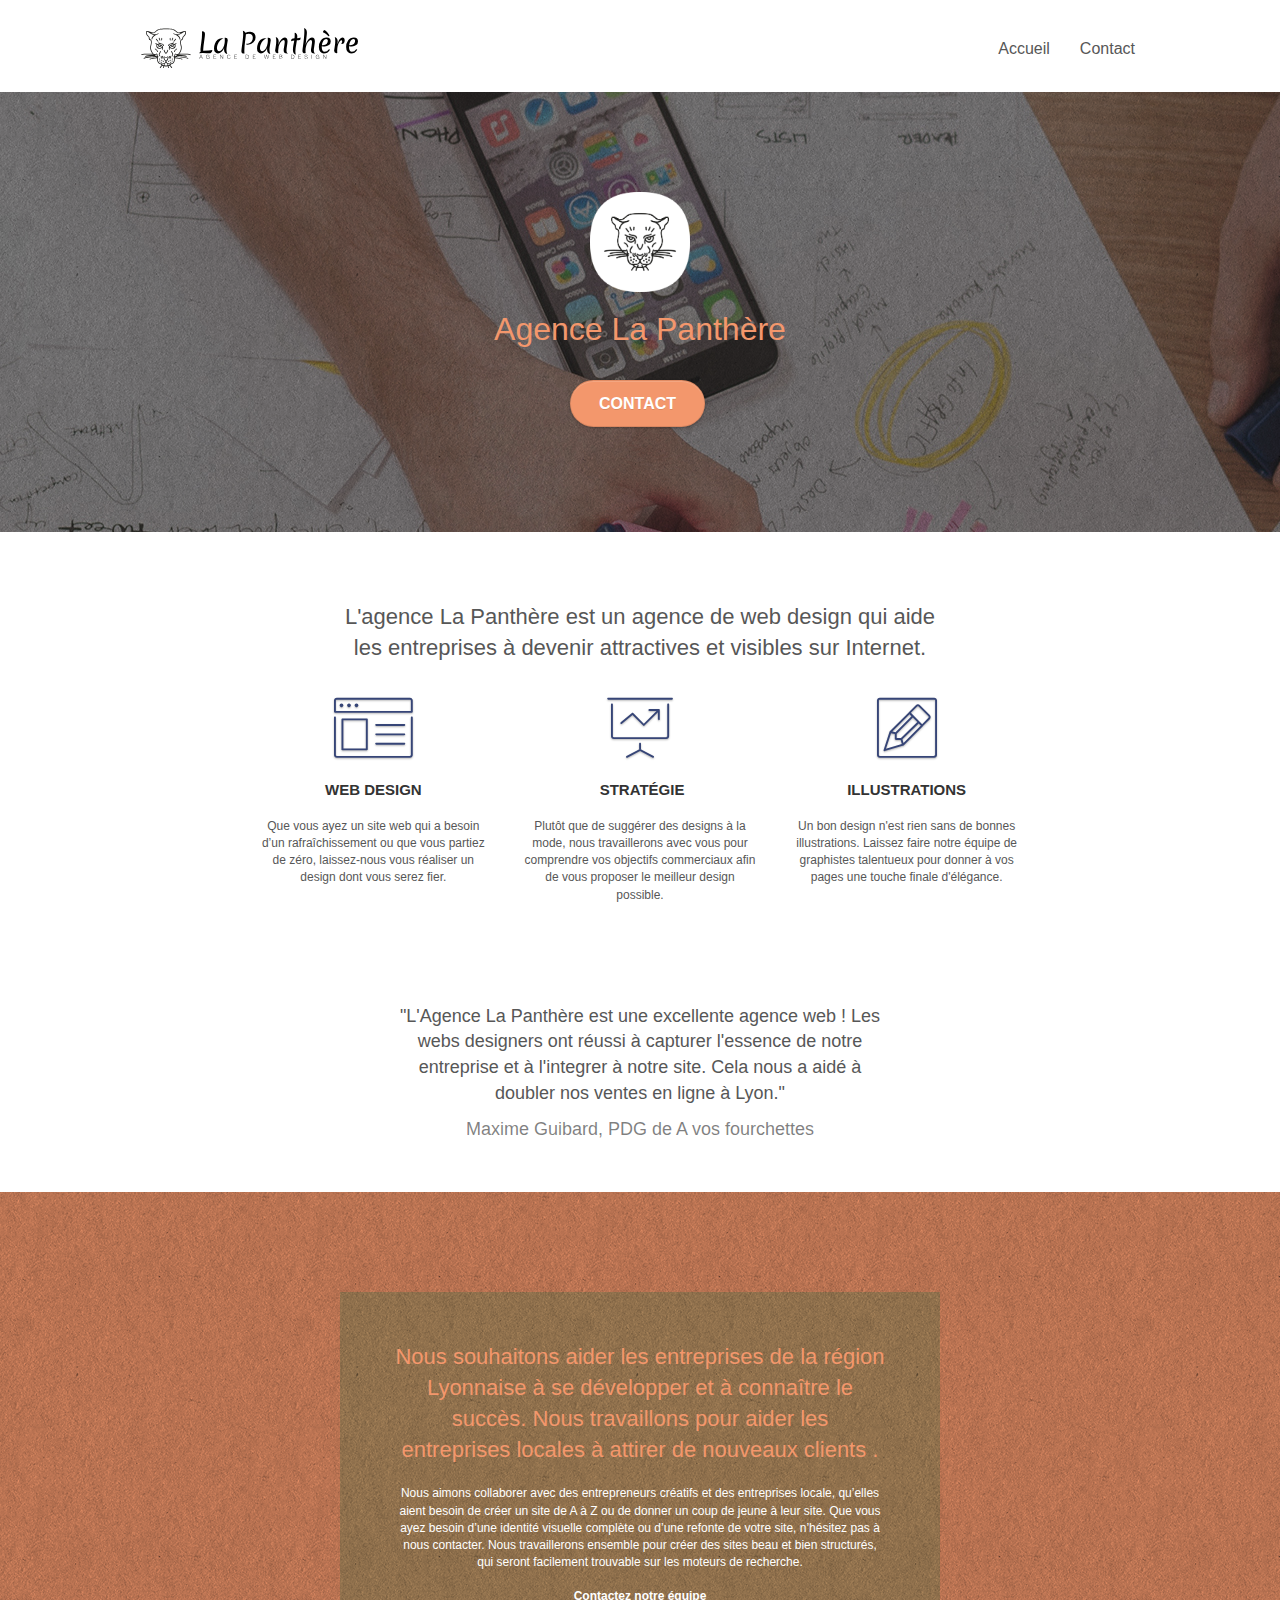
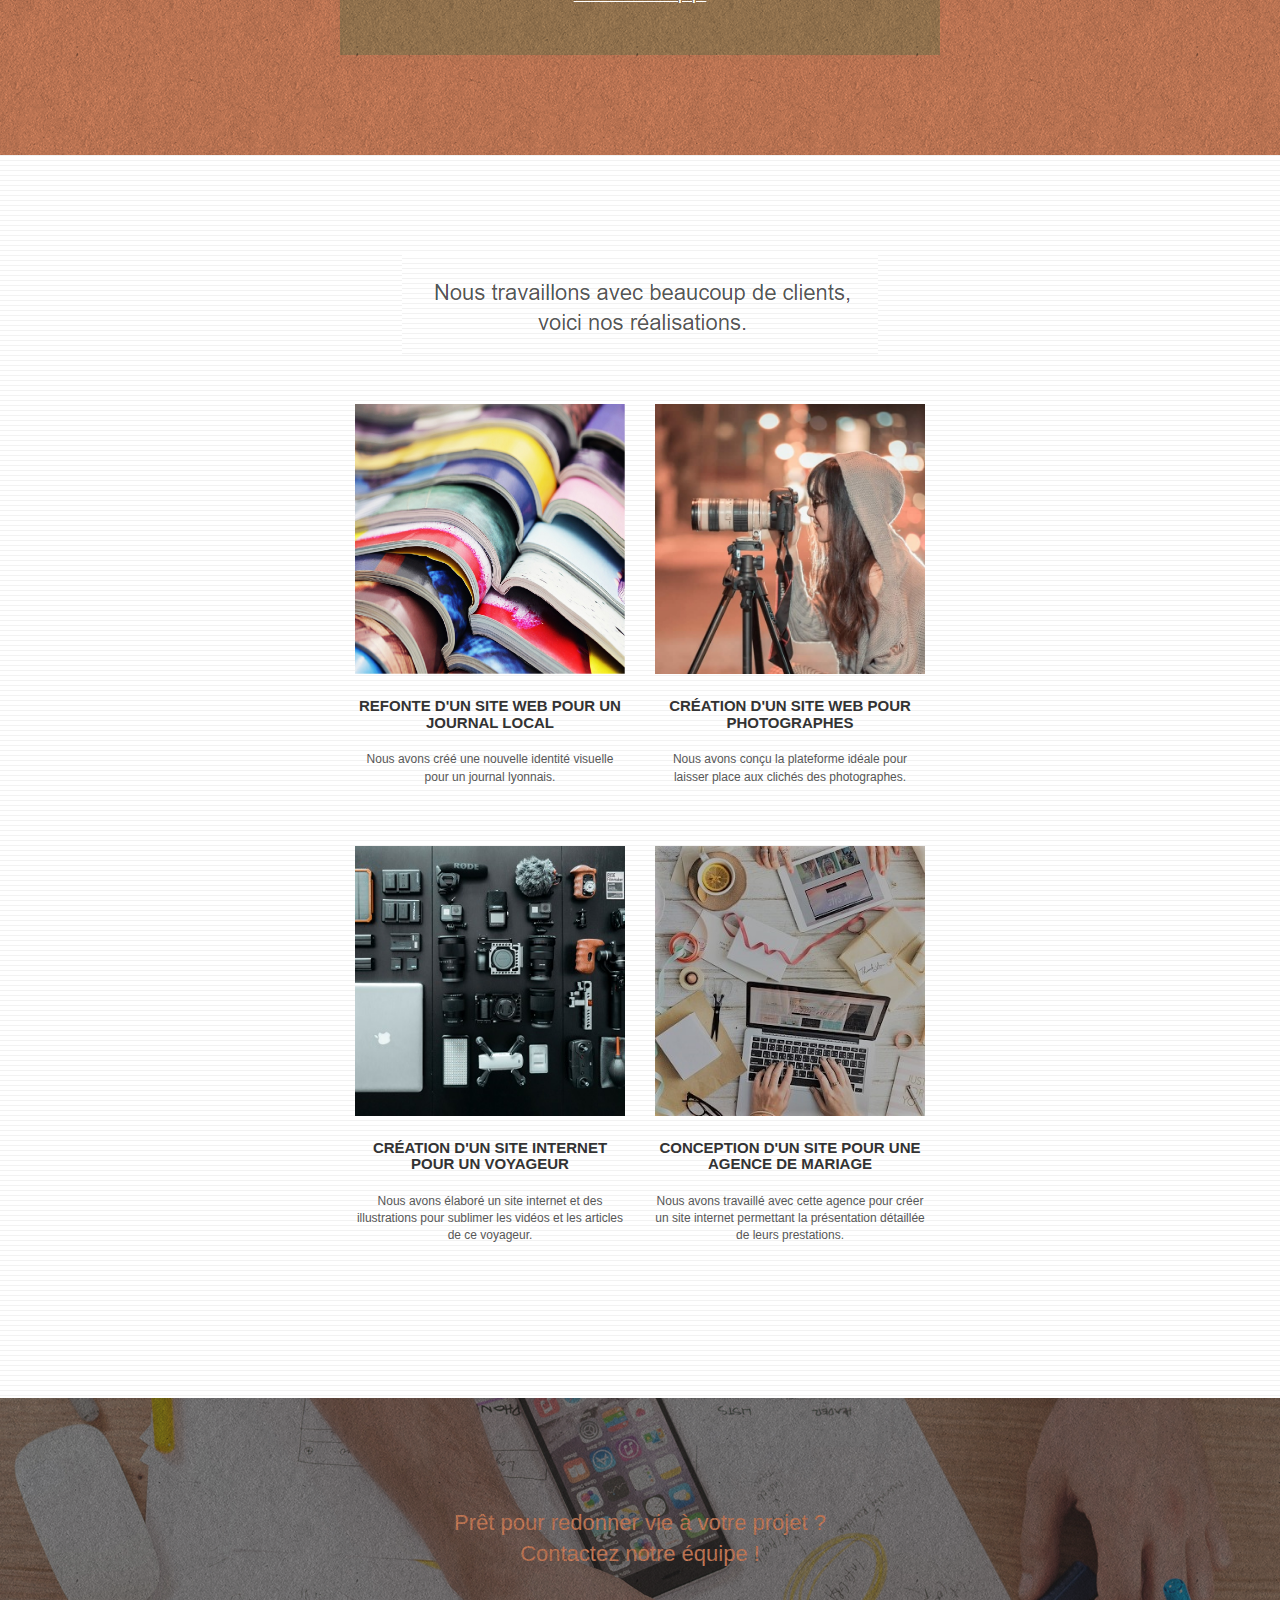
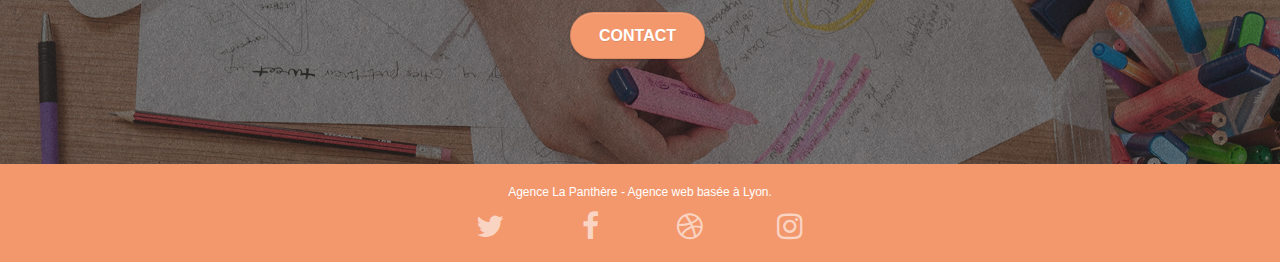
==== index.html @ b321911b "modifications html et css" ====
<!doctype html>
<html lang="fr">
<head>
    <meta charset="utf-8">
    <meta name="keywords" content="seo, google, site web, site internet, agence design paris, agence design Lyon, agence design,agence design,agence design,agence design,agence design,agence design,agence design,agence design">
    <meta name="description" content="Notre agence propose la création de sites web sur mesure. Notre équipe de designers créatifs, de développeurs talentueux et de spécialistes du marketing numérique expérimentés, La Panthère offre une gamme complète de services de conception et de développement web.">
    <meta name="viewport" content="width=device-width, initial-scale=1.0, viewport-fit=cover">
    <link rel="shortcut icon" type="image/png" href="favicon.jpg">
    
	<link rel="stylesheet" type="text/css" href="https://cdnjs.cloudflare.com/ajax/libs/twitter-bootstrap/3.3.5/css/bootstrap.min.css">
	<link rel="stylesheet" type="text/css" href="style.css">
	<link rel="stylesheet" type="text/css" href="https://cdnjs.cloudflare.com/ajax/libs/font-awesome/4.7.0/css/font-awesome.min.css">
	<link rel="stylesheet" type="text/css" href="./css/et-line.css">
	
    


    <title>Agence La Panthère</title>

    
<!-- Analytics -->
 
<!-- Analytics END -->
    
</head>
<body>
<!-- Principal conteneur -->
<div class="page-container">
    
<!-- bloc-0 -->
<header class="bloc bgc-white l-bloc " id="bloc-0">
	<div class="container bloc-sm">

		<nav class="navbar row">
			<div class="navbar-header">
				<a class="navbar-brand" href="index.html"><img src="img/agence-la-panthere-monochrome.svg" alt="paris web design logo agence web meilleure agence" height="40"></a>
				<button id="nav-toggle" type="button" class="ui-navbar-toggle navbar-toggle" data-toggle="collapse" data-target=".navbar-1">
					<span class="sr-only">Toggle navigation</span><span class="icon-bar"></span><span class="icon-bar"></span><span class="icon-bar"></span>
				</button>
			</div>
			<div class="collapse navbar-collapse navbar-1 special-dropdown-nav">
				<ul class="site-navigation nav navbar-nav">
					<li>
						<a href="index.html">Accueil</a>
					</li>
					<li>
						<a href="Contact.html">Contact</a>
					</li>
				</ul>
			</div>
		</nav>
	</div>
</header>
<!-- bloc-0 END -->

<!-- bloc-1-presentation -->
<section class="bloc bgc-dark-slate-blue bg-banniere d-bloc bg-t-edge bloc-bg-texture texture-paper b-parallax" id="bloc-1-hero">
	<div class="container bloc-lg">
		<div class="row tight-width-whitespace">
			<div class="col-sm-12">
				<img src="img/logo.png" class="center-block image-resize-mode" width="100" alt="Agence La Panthère, agence web paris, création logo paris">
				<h1 class="text-center hero-bloc-text tc-white ">
					Agence La Panthère
				</h1>
				<div class="text-center">
					<a href="Contact.html" class="btn btn-lg btn-clean btn-rd cta-hero btn-atomic-tangerine" id="cta-hero">Contact</a>
				</div>
			</div>
		</div>
	</div>
</section>
<!-- bloc-1-presentation END -->

<!-- bloc-2-services -->
<section class="bloc bgc-white l-bloc" id="bloc-2-services">
	<div class="container bloc-md">
		<div class="rop">
			<h2 class="description">L'agence La Panthère est un agence de web design qui aide<br>les entreprises à devenir attractives et visibles sur Internet.</h2>
		</div>
		<div class="row voffset-lg med-width-whitespace">
			<div class="col-sm-4">
				<div class="text-center">
					<span class="et-icon-browser sm-shadow icon-dark-slate-blue icons icon-lg"></span>
				</div>
				<h3 class="mg-md text-center">
					Web design
				</h3>
				<p class="text-center">
					Que vous ayez un site web qui a besoin d&rsquo;un rafraîchissement ou que vous partiez de zéro, laissez-nous vous réaliser un design dont vous serez fier.
				</p>
			</div>
			<div class="col-sm-4">
				<div class="text-center">
					<span class="et-icon-presentation sm-shadow icon-dark-slate-blue icons icon-lg"></span>
				</div>
				<h3 class="mg-md text-center">
					&nbsp;Stratégie
				</h3>
				<p class="text-center ">
					Plutôt que de suggérer des designs à la mode, nous travaillerons avec vous pour comprendre vos objectifs commerciaux afin de vous proposer le meilleur design possible.<br>
				</p>
			</div>
			<div class="col-sm-4">
				<div class="text-center">
					<span class="et-icon-edit sm-shadow icon-dark-slate-blue icons icon-lg"></span>
				</div>
				<h3 class="mg-md text-center">
					Illustrations
				</h3>
				<p class="text-center ">
					Un bon design n'est rien sans de bonnes illustrations. Laissez faire notre équipe de graphistes talentueux pour donner à vos pages une touche finale d'élégance.
				</p>
			</div>
		</div>
		<div class="row voffset-lg voffset">
			<figure class="rop">
				<blockquote>
					<p class="citation">"L'Agence La Panthère est une excellente agence web ! Les<br>webs designers ont réussi à capturer l'essence de notre<br>entreprise et à l'integrer à notre site. Cela nous a aidé à<br>doubler nos ventes en ligne à Lyon."</p>
				</blockquote>
				<figcaption>Maxime Guibard, PDG de A vos fourchettes</figcaption>
			</figure>
		</div>
	</div>
</section>
<!-- bloc-2-services END -->

<!-- bloc-3-what-i-do -->
<section class="bloc tc-white bgc-atomic-tangerine bg-presentation d-bloc bloc-bg-texture texture-paper b-parallax" id="bloc-3-what-i-do">
	<div class="container bloc-lg">
		<div class="row tight-width-whitespace black-background">
			<div class="col-sm-12">
				<h2 class="mg-md text-center tc-white">
					Nous souhaitons aider les entreprises de la région Lyonnaise à se développer et à connaître le succès. Nous travaillons pour aider les entreprises locales à attirer de nouveaux clients .<br>
				</h2>
				<p class="text-center white">
					Nous aimons collaborer avec des entrepreneurs créatifs et des entreprises locale, qu’elles aient besoin de créer un site de A à Z ou de donner un coup de jeune à leur site. Que vous ayez besoin d’une identité visuelle complète ou d’une refonte de votre site, n’hésitez pas à nous contacter. Nous travaillerons ensemble pour créer des sites beau et bien structurés, qui seront facilement trouvable sur les moteurs de recherche. <br><br><a class="ltc-white bold-link" href="page2.html">Contactez notre équipe</a><br>
				</p>
			</div>
		</div>
	</div>
</section>
<!-- bloc-3-what-i-do END -->

<!-- bloc-4-portfolio -->
<section class="bloc bgc-white bg-lines-h2-bg bg-repeat l-bloc" id="bloc-4-portfolio">
	<div class="container bloc-lg">
		<div class="row">
			<div class="col-sm-12 text-center">
				<img alt="agence web, agence web paris, web design paris, stratégie web" src="img/title2.png" />
			</div>
		</div>
		<div class="row tight-width-whitespace portfolio-row">
			<div class="col-sm-6">
				<a href="#" data-lightbox="img/1.jpg" data-gallery-id="gallery-1" data-caption="Refonte d'un site web pour un journal local" data-frame="snapshot-lb"><img src="img/1.jpg" alt="paris web design logo agence web meilleure agence et refonte site web journal" class="img-responsive portfolio-thumb"></a>
				<h3 class="mg-md text-center">
					Refonte d'un site web pour un journal local
				</h3>
				<p class="text-center">
					Nous avons créé une nouvelle identité visuelle pour un journal lyonnais.
				</p>
			</div>
			<div class="col-sm-6">
				<a href="#" data-lightbox="img/2.jpg" data-gallery-id="gallery-1" data-caption="Création d'un site web pour photographes" data-frame="snapshot-lb"><img src="img/2.jpg" class="img-responsive portfolio-thumb" alt="paris web design logo agence web meilleure agence, Création d'un site web pour photographes"></a>
				<h3 class="mg-md text-center">
					Création d'un site web pour photographes
				</h3>
				<p class="text-center">
					Nous avons conçu la plateforme idéale pour laisser place aux clichés des photographes.
				</p>
			</div>
		</div>
		<div class="row tight-width-whitespace portfolio-row">
			<div class="col-sm-6">
				<a href="#" data-lightbox="img/3.bmp" data-gallery-id="gallery-1" data-caption="Création d'un site internet pour un voyageur" data-frame="snapshot-lb"><img src="img/3.bmp" class="img-responsive portfolio-thumb" alt="paris web design logo agence web meilleure agence, Création d'un site web pour voyageur"></a>
				<h3 class="mg-md text-center">
					Création d'un site internet pour un voyageur
				</h3>
				<p class="text-center">
					Nous avons élaboré un site internet et des illustrations pour sublimer les vidéos et les articles de ce voyageur.
				</p>
			</div>
			<div class="col-sm-6">
				<a href="#" data-lightbox="img/4.bmp" data-gallery-id="gallery-1" data-caption="Conception d'un site pour une agence de mariage" data-frame="snapshot-lb"><img src="img/4.bmp" class="img-responsive portfolio-thumb" alt="paris web design logo agence web meilleure agence, Création d'un site web pour agence de mariage"></a>
				<h3 class="mg-md text-center">
					Conception d'un site pour une agence de mariage
				</h3>
				<p class="text-center">
					Nous avons travaillé avec cette agence pour créer un site internet permettant la présentation détaillée de leurs prestations.
				</p>
			</div>
		</div>
	</div>
</section>
<!-- bloc-4-portfolio END -->

<!-- bloc-5-cta -->
<section class="bloc bgc-dark-slate-blue bg-banniere d-bloc bloc-bg-texture texture-paper" id="bloc-5-cta">
	<div class="container bloc-lg">
		<div class="row">
			<h2 class="mg-md text-center tc-white">
				Prêt pour redonner vie à votre projet ?<br>Contactez notre équipe !
			</h2>
			<div class="col-sm-12 text-center">
				<a href="Contact.html" class="btn btn-atomic-tangerine btn-clean btn-rd btn-lg cta-hero">Contact</a>
			</div>
		</div>
	</div>
</section>
<!-- bloc-5-cta END -->

<!-- Footer - bloc-8 -->
<footer class="bloc bgc-atomic-tangerine d-bloc" id="bloc-8">
	<div class="container bloc-sm">
		<div class="row">
			<div class="col-sm-12">
				<p class="text-center white">
					Agence La Panthère - Agence web basée à Lyon.
				</p>
				<div class="row row-no-gutters social">
					<div class="col-sm-3">
						<div class="text-center">
							<a class="social" href="index.html"><span class="fa fa-twitter icon-md"></span></a>
						</div>
					</div>
					<div class="col-sm-3">
						<div class="text-center">
							<a class="social" href="index.html"><span class="fa fa-facebook icon-md"></span></a>
						</div>
					</div>
					<div class="col-sm-3">
						<div class="text-center">
							<a class="social" href="index.html"><span class="fa fa-dribbble icon-md"></span></a>
						</div>
					</div>
					<div class="col-sm-3">
						<div class="text-center">
							<a class="social" href="index.html"><span class="fa fa-instagram icon-md"></span></a>
						</div>
					</div>
				</div>
			</div>
		</div>
	</div>
</footer>
<!-- Footer - bloc-8 END -->

</div>
<!-- Principal conteneur END -->
<script src="https://cdnjs.cloudflare.com/ajax/libs/jquery/2.1.0/jquery.min.js"></script>
<script src="https://cdnjs.cloudflare.com/ajax/libs/twitter-bootstrap/3.3.5/js/bootstrap.min.js"></script>
<script src="./js/blocs.js"></script>
<script src="./js/jquery.touchSwipe.js" defer></script>
<script src="./js/gmaps.js"></script>

</body>
</html>
---- style.css ----
body {
    margin: 0;
    padding: 0;
    background: #FFF;
    overflow-x: hidden;
    -webkit-font-smoothing: antialiased;
    -moz-osx-font-smoothing: grayscale;
}

a,
button {
    transition: all .3s ease-in-out;
    outline: none!important;
}

a:hover {
    text-decoration: none;
    cursor: pointer;
}

#page-loading-blocs-notifaction {
    position: fixed;
    top: 0;
    bottom: 0;
    width: 100%;
    z-index: 100000;
    background: #FFFFFF url("img/pageload-spinner.gif") no-repeat center center;
}

.bloc {
    width: 100%;
    clear: both;
    background: 50% 50% no-repeat;
    padding: 0 50px;
    -webkit-background-size: cover;
    -moz-background-size: cover;
    -o-background-size: cover;
    background-size: cover;
    position: relative;
}

.bloc .container {
    padding-left: 0;
    padding-right: 0;
}

.bloc-lg {
    padding: 100px 50px;
}

.bloc-md {
    padding: 50px;
}

.bloc-sm {
    padding: 20px 50px;
}

.bg-center,
.bg-l-edge,
.bg-r-edge,
.bg-t-edge,
.bg-b-edge,
.bg-tl-edge,
.bg-bl-edge,
.bg-tr-edge,
.bg-br-edge,
.bg-repeat {
    -webkit-background-size: auto!important;
    -moz-background-size: auto!important;
    -o-background-size: auto!important;
    background-size: auto!important;
}

.bg-repeat {
    background: repeat;
}

.bg-t-edge {
    background: top no-repeat;
}

.bloc-bg-texture::before {
    content: "";
    background-size: 2px 2px;
    position: absolute;
    top: 0;
    bottom: 0;
    left: 0;
    right: 0;
}

.texture-paper::before {
    background: url("img/texture-paper.png");
    background-size: 280px 280px;
}

.b-parallax {
    background-attachment: fixed;
}

.d-bloc {
    color: rgba(255, 255, 255, .7);
}

.d-bloc button:hover {
    color: rgba(255, 255, 255, .9);
}

.d-bloc .icon-round,
.d-bloc .icon-square,
.d-bloc .icon-rounded,
.d-bloc .icon-semi-rounded-a,
.d-bloc .icon-semi-rounded-b {
    border-color: rgba(255, 255, 255, .9);
}

.d-bloc .divider-h span {
    border-color: rgba(255, 255, 255, .2);
}

.d-bloc .a-btn,
.d-bloc .navbar a,
.d-bloc .navbar-brand,
.d-bloc a .icon-sm,
.d-bloc a .icon-md,
.d-bloc a .icon-lg,
.d-bloc a .icon-xl,
.d-bloc h1 a,
.d-bloc h2 a,
.d-bloc h3 a,
.d-bloc h4 a,
.d-bloc h5 a,
.d-bloc h6 a,
.d-bloc p a {
    color: rgba(255, 255, 255, .6);
}

.d-bloc .a-btn:hover,
.d-bloc .navbar a:hover,
.d-bloc .navbar-brand:hover,
.d-bloc a:hover .icon-sm,
.d-bloc a:hover .icon-md,
.d-bloc a:hover .icon-lg,
.d-bloc a:hover .icon-xl,
.d-bloc h1 a:hover,
.d-bloc h2 a:hover,
.d-bloc h3 a:hover,
.d-bloc h4 a:hover,
.d-bloc h5 a:hover,
.d-bloc h6 a:hover,
.d-bloc p a:hover {
    color: rgba(255, 255, 255, 1);
}

.d-bloc .navbar-toggle .icon-bar {
    background: rgba(255, 255, 255, 1);
}

.d-bloc .btn-wire,
.d-bloc .btn-wire:hover {
    color: rgba(255, 255, 255, 1);
    border-color: rgba(255, 255, 255, 1);
}

.d-bloc .panel {
    color: rgba(0, 0, 0, .5);
}

.d-bloc .panel button:hover {
    color: rgba(0, 0, 0, .7);
}

.d-bloc .panel icon {
    border-color: rgba(0, 0, 0, .7);
}

.d-bloc .panel .divider-h span {
    border-color: rgba(0, 0, 0, .1);
}

.d-bloc .panel .a-btn {
    color: rgba(0, 0, 0, .6);
}

.d-bloc .panel .a-btn:hover {
    color: rgba(0, 0, 0, 1);
}

.d-bloc .panel .btn-wire,
.d-bloc .panel .btn-wire:hover {
    color: rgba(0, 0, 0, .7);
    border-color: rgba(0, 0, 0, .3);
}

.d-bloc .panel,
.l-bloc {
    color: rgba(0, 0, 0, .5);
}

.d-bloc .panel button:hover,
.l-bloc button:hover {
    color: rgba(0, 0, 0, .7);
}

.l-bloc .icon-round,
.l-bloc .icon-square,
.l-bloc .icon-rounded,
.l-bloc .icon-semi-rounded-a,
.l-bloc .icon-semi-rounded-b {
    border-color: rgba(0, 0, 0, .7);
}

.d-bloc .panel .divider-h span,
.l-bloc .divider-h span {
    border-color: rgba(0, 0, 0, .1);
}

.d-bloc .panel .a-btn,
.l-bloc .a-btn,
.l-bloc .navbar a,
.l-bloc .navbar-brand,
.l-bloc a .icon-sm,
.l-bloc a .icon-md,
.l-bloc a .icon-lg,
.l-bloc a .icon-xl,
.l-bloc h1 a,
.l-bloc h2 a,
.l-bloc h3 a,
.l-bloc h4 a,
.l-bloc h5 a,
.l-bloc h6 a,
.l-bloc p a {
    color: rgba(0, 0, 0, .6);
}

.d-bloc .panel .a-btn:hover,
.l-bloc .a-btn:hover,
.l-bloc .navbar a:hover,
.l-bloc .navbar-brand:hover,
.l-bloc a:hover .icon-sm,
.l-bloc a:hover .icon-md,
.l-bloc a:hover .icon-lg,
.l-bloc a:hover .icon-xl,
.l-bloc h1 a:hover,
.l-bloc h2 a:hover,
.l-bloc h3 a:hover,
.l-bloc h4 a:hover,
.l-bloc h5 a:hover,
.l-bloc h6 a:hover,
.l-bloc p a:hover {
    color: rgba(0, 0, 0, 1);
}

.l-bloc .navbar-toggle .icon-bar {
    color: rgba(0, 0, 0, .6);
}

.d-bloc .panel .btn-wire,
.d-bloc .panel .btn-wire:hover,
.l-bloc .btn-wire,
.l-bloc .btn-wire:hover {
    color: rgba(0, 0, 0, .7);
    border-color: rgba(0, 0, 0, .3);
}

.voffset {
    margin-top: 30px;
}

.voffset-lg {
    margin-top: 80px;
}

.row-no-gutters {
    margin-right: 0;
    margin-left: 0;
}

.row.row-no-gutters > [class^="col-"],
.row.row-no-gutters > [class*=" col-"] {
    padding-right: 0;
    padding-left: 0;
}

#bloc-1-hero h1 {
    font-size: 32px;
}

.navbar {
    margin-bottom: 0;
    z-index: 1;
}

.navbar-brand {
    height: auto;
    padding: 3px 15px;
    font-size: 25px;
    font-weight: normal;
    font-weight: 600;
    line-height: 44px;
}

.navbar-brand img {
    max-height: 200px;
    margin: 0 5px 0 0;
    display: inline;
}

.navbar-brand img[src$=svg] {
    min-width: 100px;
}

.nav-center .navbar-brand img {
    margin: 0;
}

.navbar .nav {
    padding-top: 2px;
    margin-right: -16px;
    float: right;
    z-index: 1;
}

.nav > li {
    float: left;
    margin-top: 4px;
    font-size: 16px;
}

.navbar-nav .open .dropdown-menu > li > a {
    text-align: inherit;
}

.nav > li a:hover,
.nav > li a:focus {
    background: transparent;
}

.navbar-toggle {
    margin: 10px 10px 0 0;
    border: 0px;
}

.navbar-toggle:hover {
    background: transparent!important;
}

.navbar-toggle .icon-bar {
    background-color: rgba(0, 0, 0, .5);
    width: 26px;
}

.nav-invert .navbar .nav {
    float: left;
}

.nav-invert .navbar-header,
.nav-invert .navbar-brand {
    float: right;
    position: relative;
    z-index: 2;
}

@media (min-width: 768px) {
    .site-navigation {
        position: absolute;
        top: 50%;
        right: 20px;
        transform: translate(0, -50%);
        -webkit-transform: translateY(-50%);
    }
    .nav > li .dropdown-menu a,
    .nav > li .dropdown-menu a:hover {
        color: #484848;
    }
    .nav-invert .site-navigation {
        left: 0;
        right: 0;
    }
    .nav-center {
        text-align: center;
    }
    .nav-center .navbar-header {
        width: 100%;
    }
    .nav-center .navbar-header,
    .nav-center .navbar-brand,
    .nav-center .nav > li {
        float: none;
        display: inline-block;
    }
    .nav-center .site-navigation {
        position: relative;
        width: 100%;
        right: 0;
        margin-right: 0px;
        margin-top: 20px;
    }
    .nav-center.mini-nav .navbar-toggle {
        float: none;
        margin: 10px auto 0;
    }
}

.nav > li > .dropdown a {
    background: none!important;
    display: block;
    padding: 14px 15px;
}

nav .caret {
    margin: 0 5px;
}

.dropdown-menu .dropdown-menu {
    top: -8px;
    left: 100%;
}

.dropdown-menu .dropmenu-flow-right {
    top: 100%;
    left: 0;
    margin-left: -1px;
    border-top-left-radius: 0;
    border-top-right-radius: 0;
}

.dropdown-menu .dropdown span {
    border: 4px solid black;
    border-top-color: transparent;
    border-right-color: transparent;
    border-bottom-color: transparent;
    margin: 6px -5px 0 0!important;
    float: right;
}

.mg-md {
    margin-top: 10px;
    margin-bottom: 20px;
}

.mg-lg {
    margin-top: 10px;
    margin-bottom: 40px;
}

.btn {
    margin: 0 5px 5px 0;
}

.btn.pull-right {
    margin: 0 0 5px 5px;
}

.btn-d,
.btn-d:hover,
.btn-d:focus {
    color: #FFF;
    background: rgba(0, 0, 0, .3);
}

button {
    outline: none!important;
}

.btn-rd {
    border-radius: 40px;
}

.btn-clean {
    border: 1px solid rgba(0, 0, 0, .08);
    border-bottom-color: rgba(0, 0, 0, .1);
    text-shadow: 0 1px 0 rgba(0, 0, 1, .1);
    box-shadow: 0 1px 3px rgba(0, 0, 1, .25), inset 0 1px 0 0 rgba(255, 255, 255, .15);
}

.icon-md {
    font-size: 30px!important;
}

.icon-lg {
    font-size: 60px!important;
}

.sm-shadow {
    text-shadow: 0 1px 2px rgba(0, 0, 0, .3);
}

.panel-sq,
.panel-sq .panel-heading,
.panel-sq .panel-footer {
    border-radius: 0;
}

.panel-rd {
    border-radius: 30px;
}

.panel-rd .panel-heading {
    border-radius: 29px 29px 0 0;
}

.panel-rd .panel-footer {
    border-radius: 0 0 29px 29px;
}

.form-control {
    border-color: rgba(0, 0, 0, .1);
    box-shadow: none;
}

.scrollToTop {
    width: 40px;
    height: 40px;
    position: fixed;
    bottom: 20px;
    right: 20px;
    opacity: 0;
    z-index: 500;
    transition: all .3s ease-in-out;
}

.scrollToTop span {
    margin-top: 6px;
}

.showScrollTop {
    font-size: 14px;
    opacity: 1;
}

a[data-lightbox] {
    position: relative;
    display: block;
    text-align: center;
}

a[data-lightbox]:hover::before {
    content: "+";
    font-family: "HelveticaNeue-Light", "Helvetica Neue Light", "Helvetica Neue", Helvetica, Arial;
    font-size: 32px;
    width: 50px;
    height: 50px;
    margin-left: -25px;
    border-radius: 50%;
    background: rgba(0, 0, 0, .6);
    color: #FFF;
    font-weight: 100;
    z-index: 1;
    position: absolute;
    top: 50%;
    transform: translateY(-50%);
    -webkit-transform: translateY(-50%);
}

a[data-lightbox]:hover img {
    opacity: 0.6;
    -webkit-animation-fill-mode: none;
    animation-fill-mode: none;
}

#lightbox-modal {
    display: flex;
    align-items: center;
}

#lightbox-modal .modal-dialog {
    width: 90%;
    max-width: 900px;
    margin: 0 auto 0;
}

#lightbox-modal .modal-dialog img {
    max-height: 90vh;
    margin: 0 auto;
}

.lightbox-caption {
    padding: 20px;
    color: #FFF;
    background: rgba(0, 0, 0, .5);
    position: absolute;
    left: 15px;
    right: 15px;
    bottom: 5px;
}

.close-lightbox {
    color: #FFF;
    font-size: 30px;
    position: absolute;
    top: 20px;
    right: 20px;
    z-index: 20;
    background: rgba(0, 0, 0, .5);
    border: none;
    line-height: 30px;
    padding: 0 9px 5px;
    opacity: 0.3;
}

.close-lightbox:hover,
.next-lightbox:hover,
.prev-lightbox:hover {
    opacity: 1.0;
    color: #FFF;
}

.next-lightbox,
.prev-lightbox {
    font-size: 20px;
    color: rgba(255, 255, 255, .9);
    background: rgba(0, 0, 0, .5);
    transition: all .2s ease-in-out;
    position: absolute;
    top: 45%;
    z-index: 1;
    opacity: 0.4;
}

.next-lightbox {
    padding: 6px 8px 1px 13px;
    right: 25px;
}

.prev-lightbox {
    padding: 6px 13px 1px 10px;
    left: 25px;
}

.snapshot-lb .modal-body {
    padding-bottom: 45px;
}

.snapshot-lb .lightbox-caption {
    padding: 0;
    color: rgba(0, 0, 0, .5);
    background: none;
}

h1,
h2,
h3,
h4,
h5,
h6,
p,
label,
.btn,
a {
    font-family: "helvetica";
    font-weight: 400;
    color: #575757!important;
}

.container {
    max-width: 1000px;
}

.hero-bloc-text {
    font-size: 38px;
}

.hero-bloc-text-sub {
    font-size: 36px;
}

.statement-bloc-text {
    line-height: 26px;
    font-style: italic;
    font-size: 20px;
    text-align: center;
    font-weight: lighter;
    max-width: 520px;
    margin: auto auto auto auto;
}

p {
    font-size: 12px;
}

blockquote {
    border: none;
    margin-bottom: 0;
}


.citation {
    font-size: 18px;


}

figcaption {
    font-size: 18px;
   
}

.description {
    margin-left: auto;
    margin-right: auto;
}

.rop {
    text-align: center;
    justify-content: center;
}

.tight-width-whitespace {
    max-width: 600px;
    margin: auto auto auto auto;
}

.h1 {
    font-size: 20px;
    font-family: "Open Sans";
}

.cta-hero {
    margin-top: 22px;
    color: #FFFFFF!important;
    text-transform: uppercase;
    padding: 12px 28px 12px 28px;
    font-size: 16px;
    font-weight: 700;
}

.social {
    max-width: 400px;
    margin: auto auto auto auto;
}

h2 {
    font-size: 22px;
    line-height: 1.4em;
}

h3 {
    font-size: 15px;
    text-transform: uppercase;
    font-weight: 700;
    color: #333333!important;
}

.med-width-whitespace {
    max-width: 800px;
    margin: auto auto auto auto;
    box-shadow: 0px 0px 0px #000000;
}

h1 {
    color: #333333!important;
}

h4 {
    color: #333333!important;
}

.icons {
    margin-bottom: 14px;
    margin-top: 24px;
}

.white {
    color: #FFFFFF!important;
}

.portfolio-thumb {
    margin-bottom: 24px;
}

.portfolio-row {
    margin-bottom: 44px;
    margin-top: 50px;
}

.avatar {
    box-shadow: 0px 4px 9px rgba(0, 0, 0, 0.3);
}

.black-background {
    background-color: rgba(165, 147, 99, 0.7);
    padding: 40px 40px 40px 40px;
}

.bold-link {
    font-weight: 900;
    text-decoration: underline!important;
}

.bgc-white {
    background-color: #FFFFFF;
}

.bgc-dark-slate-blue {
    background-color: #364577;
}

.bgc-atomic-tangerine {
    background-color: #F3976C;
}

.tc-white {
    color: #F3976C!important;
}

.btn-atomic-tangerine {
    background: #F3976C;
    color: #FFFFFF!important;
}

.btn-atomic-tangerine:hover {
    background: #c27956!important;
    color: #FFFFFF!important;
}

.ltc-white {
    color: #FFFFFF!important;
}

.ltc-white:hover {
    color: #cccccc!important;
}

.ltc-atomic-tangerine {
    color: #F3976C!important;
}

.ltc-atomic-tangerine:hover {
    color: #c27956!important;
}

.icon-dark-slate-blue {
    color: #364577!important;
    border-color: #364577!important;
}

.bg-dots-bg {
    background-image: url("img/dots-bg.png");
}

.bg-lines-h2-bg {
    background-image: url("img/lines-h2-bg.png");
}

.bg-banniere {
    background-image: url("img/agence-la-panthere.jpg");
}

.bg-presentation {
    background-image: url("img/image-de-presentation.bmp");
}

@media (max-width: 1024px) {
    .bloc {
        padding-left: 20px;
        padding-right: 20px;
    }
    .bloc.full-width-bloc,
    .bloc-tile-2.full-width-bloc .container,
    .bloc-tile-3.full-width-bloc .container,
    .bloc-tile-4.full-width-bloc .container {
        padding-left: 0;
        padding-right: 0;
    }
}

@media (max-width: 992px) and (min-width: 768px) {
    .navbar .nav {
        max-width: 80%
    }
    .nav-center.navbar .nav {
        max-width: 100%
    }
}

@media only screen and (min-device-width: 768px) and (max-device-width: 1024px) and (orientation: landscape) {
    .b-parallax {
        background-attachment: scroll;
    }
}

@media only screen and (min-device-width: 1024px) and (max-device-width: 1366px) and (-webkit-min-device-pixel-ratio: 1.5) {
    .b-parallax {
        background-attachment: scroll;
    }
}

@media (max-width: 991px) {
    .container {
        width: 100%;
    }
    .b-parallax {
        background-attachment: scroll;
    }
    .page-container,
    #hero-bloc {
        overflow-x: hidden;
        position: relative;
    }
    .bloc {
        padding-left: constant(safe-area-inset-left);
        padding-right: constant(safe-area-inset-right);
    }
    .bloc-group,
    .bloc-group .bloc {
        display: block;
        width: 100%;
    }
    .bloc-fill-screen .fill-bloc-top-edge,
    .bloc-fill-screen .fill-bloc-bottom-edge {
        padding: 0 20px;
        padding-left: constant(safe-area-inset-left);
        padding-right: constant(safe-area-inset-right);
    }
}

@media (max-width: 767px) {
    .page-container {
        overflow-x: hidden;
        position: relative;
    }
    h1,
    h2,
    h3,
    h4,
    h5,
    h6,
    p,
    #disqus_thread {
        padding-left: 10px!important;
        padding-right: 10px!important;
    }
    .b-parallax {
        background-attachment: scroll;
    }
    .navbar .nav {
        padding-top: 0;
        border-top: 1px solid rgba(0, 0, 0, .2);
        float: none!important;
    }
    .navbar.row {
        margin-left: 0;
        margin-right: 0;
    }
    .site-navigation {
        position: inherit;
        transform: none;
        -webkit-transform: none;
        -ms-transform: none;
    }
    .nav > li {
        margin-top: 0;
        border-bottom: 1px solid rgba(0, 0, 0, .1);
        background: rgba(0, 0, 0, .05);
        text-align: left;
        padding-left: 15px;
        width: 100%;
    }
    .nav > li:hover {
        background: rgba(0, 0, 0, .08);
    }
    .dropdown .dropdown a .caret {
        float: none;
        margin: 5px 0 0 10px!important;
        border: 4px solid black;
        border-bottom-color: transparent;
        border-right-color: transparent;
        border-left-color: transparent;
    }
    #hero-bloc .navbar .nav {
        background: rgba(0, 0, 0, .8);
    }
    #hero-bloc .navbar .nav a {
        color: rgba(255, 255, 255, .6);
    }
    .hero {
        padding: 50px 0;
    }
    .hero-nav {
        left: -1px;
        right: -1px;
    }
    .navbar-collapse {
        padding: 0;
        overflow-x: hidden;
        -webkit-box-shadow: none;
        box-shadow: none;
    }
    .navbar-brand img {
        max-height: 40px;
        width: auto;
    }
    .nav-invert .navbar-header {
        float: none;
        width: 100%;
    }
    .nav-invert .navbar-toggle {
        float: left;
        margin-left: 10px;
    }
    .bloc {
        padding-left: 0;
        padding-right: 0;
    }
    .bloc-xxl,
    .bloc-xl,
    .bloc-lg {
        padding: 40px 0;
    }
    .bloc-sm,
    .bloc-md {
        padding-left: 0;
        padding-right: 0;
    }
    .bloc-tile-2 .container,
    .bloc-tile-3 .container,
    .bloc-tile-4 .container,
    .bloc-fill-screen .fill-bloc-top-edge,
    .bloc-fill-screen .fill-bloc-bottom-edge {
        padding-left: 0;
        padding-right: 0;
    }
    .a-block {
        padding: 0 10px;
    }
    .btn-dwn {
        display: none;
    }
    .voffset {
        margin-top: 5px;
    }
    .voffset-md {
        margin-top: 20px;
    }
    .voffset-lg {
        margin-top: 30px;
    }
    form {
        padding: 5px;
    }
    .close-lightbox {
        display: inline-block;
    }
    .blocsapp-device-iphone5 {
        background-size: 216px 425px;
        padding-top: 60px;
        width: 216px;
        height: 425px;
    }
    .blocsapp-device-iphone5 img {
        width: 180px;
        height: 320px;
    }
}

@media (max-width: 400px) {
    .bloc {
        padding-left: 0;
        padding-right: 0;
    }
}

@media (max-width: 767px) {
    .bloc-mob-center-text {
        text-align: center;
    }
}
---- css/et-line.css ----
@font-face {
    font-family: et-line;
    src: url(../fonts/et-line.eot);
    src: url(../fonts/et-line.eot?#iefix) format('embedded-opentype'), url(../fonts/et-line.woff) format('woff'), url(../fonts/et-line.ttf) format('truetype'), url(../fonts/et-line.svg#et-line) format('svg');
    font-weight: 400;
    font-style: normal
}

.et-icon-adjustments,
.et-icon-alarmclock,
.et-icon-anchor,
.et-icon-aperture,
.et-icon-attachment,
.et-icon-bargraph,
.et-icon-basket,
.et-icon-beaker,
.et-icon-bike,
.et-icon-book-open,
.et-icon-briefcase,
.et-icon-browser,
.et-icon-calendar,
.et-icon-camera,
.et-icon-caution,
.et-icon-chat,
.et-icon-circle-compass,
.et-icon-clipboard,
.et-icon-clock,
.et-icon-cloud,
.et-icon-compass,
.et-icon-desktop,
.et-icon-dial,
.et-icon-document,
.et-icon-documents,
.et-icon-download,
.et-icon-dribbble,
.et-icon-edit,
.et-icon-envelope,
.et-icon-expand,
.et-icon-facebook,
.et-icon-flag,
.et-icon-focus,
.et-icon-gears,
.et-icon-genius,
.et-icon-gift,
.et-icon-global,
.et-icon-globe,
.et-icon-googleplus,
.et-icon-grid,
.et-icon-happy,
.et-icon-hazardous,
.et-icon-heart,
.et-icon-hotairballoon,
.et-icon-hourglass,
.et-icon-key,
.et-icon-laptop,
.et-icon-layers,
.et-icon-lifesaver,
.et-icon-lightbulb,
.et-icon-linegraph,
.et-icon-linkedin,
.et-icon-lock,
.et-icon-magnifying-glass,
.et-icon-map,
.et-icon-map-pin,
.et-icon-megaphone,
.et-icon-mic,
.et-icon-mobile,
.et-icon-newspaper,
.et-icon-notebook,
.et-icon-paintbrush,
.et-icon-paperclip,
.et-icon-pencil,
.et-icon-phone,
.et-icon-picture,
.et-icon-pictures,
.et-icon-piechart,
.et-icon-presentation,
.et-icon-pricetags,
.et-icon-printer,
.et-icon-profile-female,
.et-icon-profile-male,
.et-icon-puzzle,
.et-icon-quote,
.et-icon-recycle,
.et-icon-refresh,
.et-icon-ribbon,
.et-icon-rss,
.et-icon-sad,
.et-icon-scissors,
.et-icon-scope,
.et-icon-search,
.et-icon-shield,
.et-icon-speedometer,
.et-icon-strategy,
.et-icon-streetsign,
.et-icon-tablet,
.et-icon-target,
.et-icon-telescope,
.et-icon-toolbox,
.et-icon-tools,
.et-icon-tools-2,
.et-icon-trophy,
.et-icon-tumblr,
.et-icon-twitter,
.et-icon-upload,
.et-icon-video,
.et-icon-wallet,
.et-icon-wine {
    font-family: et-line;
    speak: none;
    font-style: normal;
    font-weight: 400;
    font-variant: normal;
    text-transform: none;
    line-height: 1;
    -webkit-font-smoothing: antialiased;
    -moz-osx-font-smoothing: grayscale;
    display: inline-block
}

.et-icon-mobile:before {
    content: "\e000"
}

.et-icon-laptop:before {
    content: "\e001"
}

.et-icon-desktop:before {
    content: "\e002"
}

.et-icon-tablet:before {
    content: "\e003"
}

.et-icon-phone:before {
    content: "\e004"
}

.et-icon-document:before {
    content: "\e005"
}

.et-icon-documents:before {
    content: "\e006"
}

.et-icon-search:before {
    content: "\e007"
}

.et-icon-clipboard:before {
    content: "\e008"
}

.et-icon-newspaper:before {
    content: "\e009"
}

.et-icon-notebook:before {
    content: "\e00a"
}

.et-icon-book-open:before {
    content: "\e00b"
}

.et-icon-browser:before {
    content: "\e00c"
}

.et-icon-calendar:before {
    content: "\e00d"
}

.et-icon-presentation:before {
    content: "\e00e"
}

.et-icon-picture:before {
    content: "\e00f"
}

.et-icon-pictures:before {
    content: "\e010"
}

.et-icon-video:before {
    content: "\e011"
}

.et-icon-camera:before {
    content: "\e012"
}

.et-icon-printer:before {
    content: "\e013"
}

.et-icon-toolbox:before {
    content: "\e014"
}

.et-icon-briefcase:before {
    content: "\e015"
}

.et-icon-wallet:before {
    content: "\e016"
}

.et-icon-gift:before {
    content: "\e017"
}

.et-icon-bargraph:before {
    content: "\e018"
}

.et-icon-grid:before {
    content: "\e019"
}

.et-icon-expand:before {
    content: "\e01a"
}

.et-icon-focus:before {
    content: "\e01b"
}

.et-icon-edit:before {
    content: "\e01c"
}

.et-icon-adjustments:before {
    content: "\e01d"
}

.et-icon-ribbon:before {
    content: "\e01e"
}

.et-icon-hourglass:before {
    content: "\e01f"
}

.et-icon-lock:before {
    content: "\e020"
}

.et-icon-megaphone:before {
    content: "\e021"
}

.et-icon-shield:before {
    content: "\e022"
}

.et-icon-trophy:before {
    content: "\e023"
}

.et-icon-flag:before {
    content: "\e024"
}

.et-icon-map:before {
    content: "\e025"
}

.et-icon-puzzle:before {
    content: "\e026"
}

.et-icon-basket:before {
    content: "\e027"
}

.et-icon-envelope:before {
    content: "\e028"
}

.et-icon-streetsign:before {
    content: "\e029"
}

.et-icon-telescope:before {
    content: "\e02a"
}

.et-icon-gears:before {
    content: "\e02b"
}

.et-icon-key:before {
    content: "\e02c"
}

.et-icon-paperclip:before {
    content: "\e02d"
}

.et-icon-attachment:before {
    content: "\e02e"
}

.et-icon-pricetags:before {
    content: "\e02f"
}

.et-icon-lightbulb:before {
    content: "\e030"
}

.et-icon-layers:before {
    content: "\e031"
}

.et-icon-pencil:before {
    content: "\e032"
}

.et-icon-tools:before {
    content: "\e033"
}

.et-icon-tools-2:before {
    content: "\e034"
}

.et-icon-scissors:before {
    content: "\e035"
}

.et-icon-paintbrush:before {
    content: "\e036"
}

.et-icon-magnifying-glass:before {
    content: "\e037"
}

.et-icon-circle-compass:before {
    content: "\e038"
}

.et-icon-linegraph:before {
    content: "\e039"
}

.et-icon-mic:before {
    content: "\e03a"
}

.et-icon-strategy:before {
    content: "\e03b"
}

.et-icon-beaker:before {
    content: "\e03c"
}

.et-icon-caution:before {
    content: "\e03d"
}

.et-icon-recycle:before {
    content: "\e03e"
}

.et-icon-anchor:before {
    content: "\e03f"
}

.et-icon-profile-male:before {
    content: "\e040"
}

.et-icon-profile-female:before {
    content: "\e041"
}

.et-icon-bike:before {
    content: "\e042"
}

.et-icon-wine:before {
    content: "\e043"
}

.et-icon-hotairballoon:before {
    content: "\e044"
}

.et-icon-globe:before {
    content: "\e045"
}

.et-icon-genius:before {
    content: "\e046"
}

.et-icon-map-pin:before {
    content: "\e047"
}

.et-icon-dial:before {
    content: "\e048"
}

.et-icon-chat:before {
    content: "\e049"
}

.et-icon-heart:before {
    content: "\e04a"
}

.et-icon-cloud:before {
    content: "\e04b"
}

.et-icon-upload:before {
    content: "\e04c"
}

.et-icon-download:before {
    content: "\e04d"
}

.et-icon-target:before {
    content: "\e04e"
}

.et-icon-hazardous:before {
    content: "\e04f"
}

.et-icon-piechart:before {
    content: "\e050"
}

.et-icon-speedometer:before {
    content: "\e051"
}

.et-icon-global:before {
    content: "\e052"
}

.et-icon-compass:before {
    content: "\e053"
}

.et-icon-lifesaver:before {
    content: "\e054"
}

.et-icon-clock:before {
    content: "\e055"
}

.et-icon-aperture:before {
    content: "\e056"
}

.et-icon-quote:before {
    content: "\e057"
}

.et-icon-scope:before {
    content: "\e058"
}

.et-icon-alarmclock:before {
    content: "\e059"
}

.et-icon-refresh:before {
    content: "\e05a"
}

.et-icon-happy:before {
    content: "\e05b"
}

.et-icon-sad:before {
    content: "\e05c"
}

.et-icon-facebook:before {
    content: "\e05d"
}

.et-icon-twitter:before {
    content: "\e05e"
}

.et-icon-googleplus:before {
    content: "\e05f"
}

.et-icon-rss:before {
    content: "\e060"
}

.et-icon-tumblr:before {
    content: "\e061"
}

.et-icon-linkedin:before {
    content: "\e062"
}

.et-icon-dribbble:before {
    content: "\e063"
}
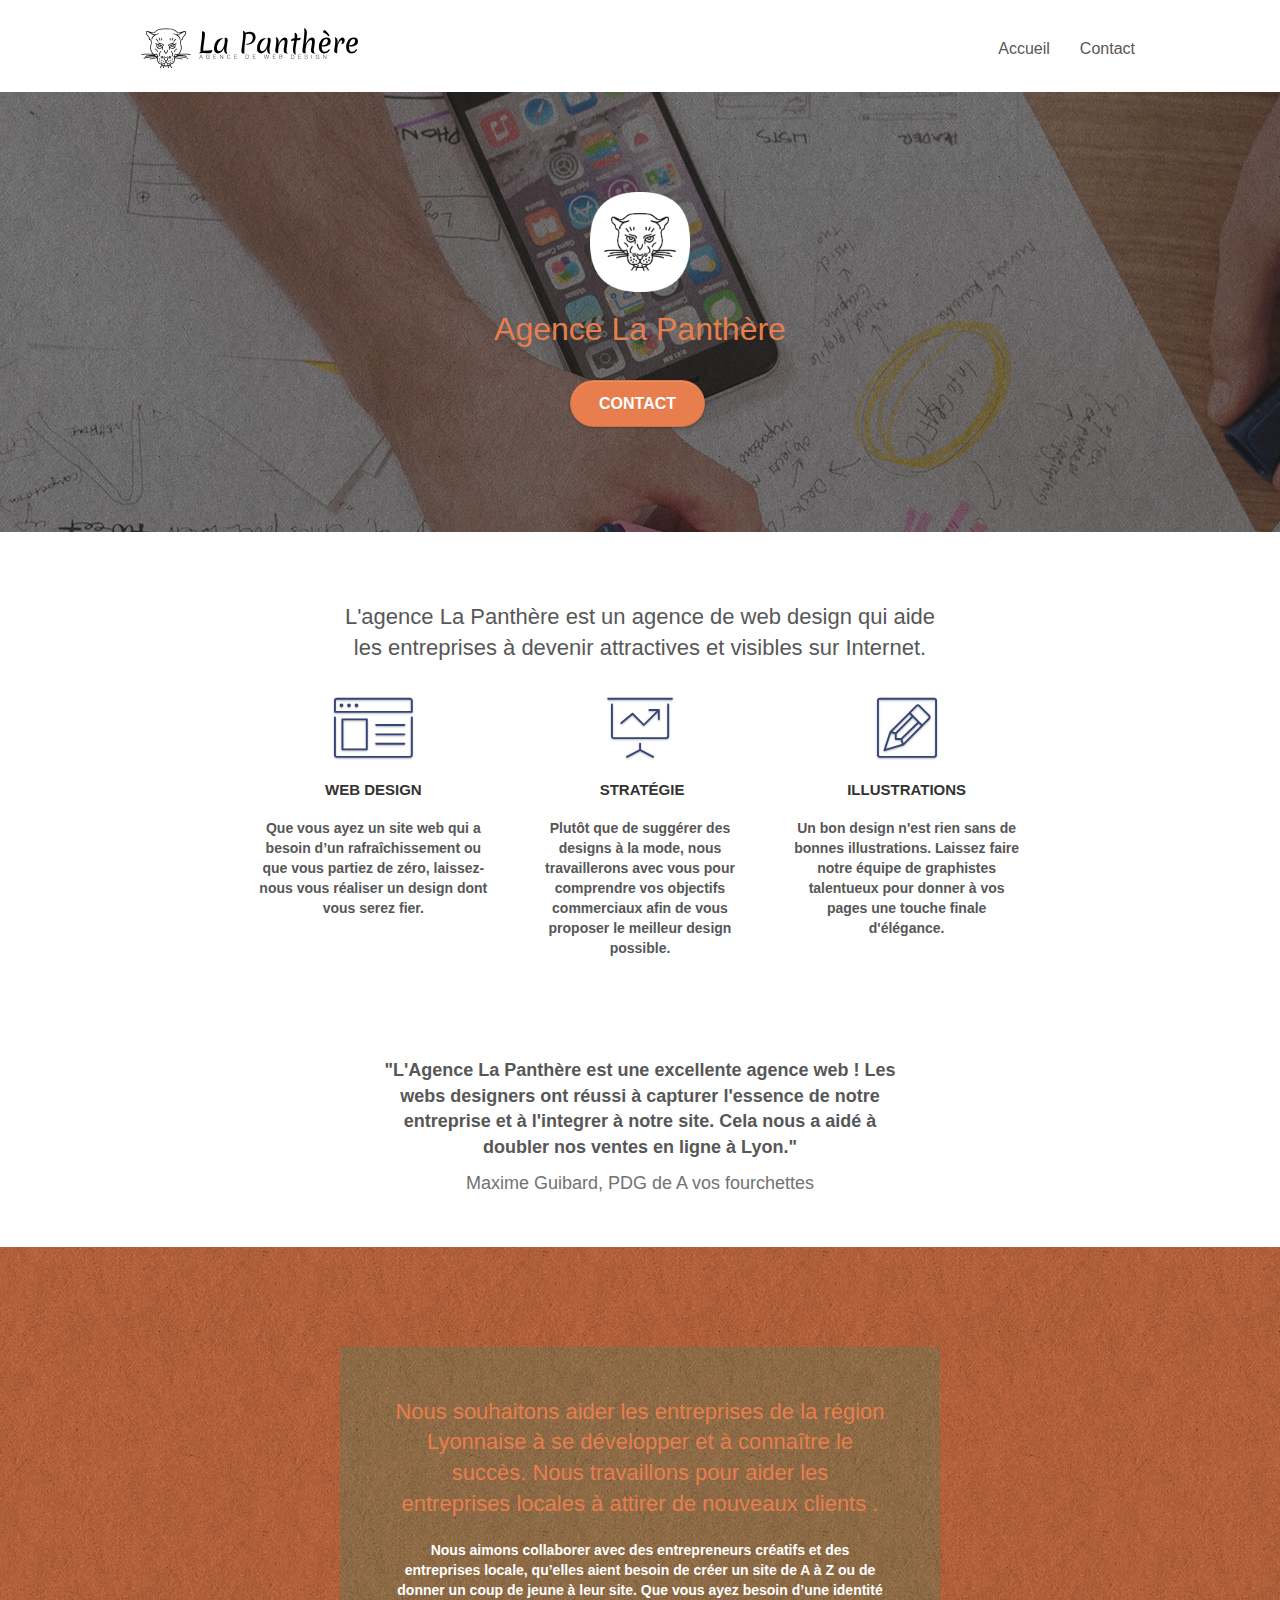
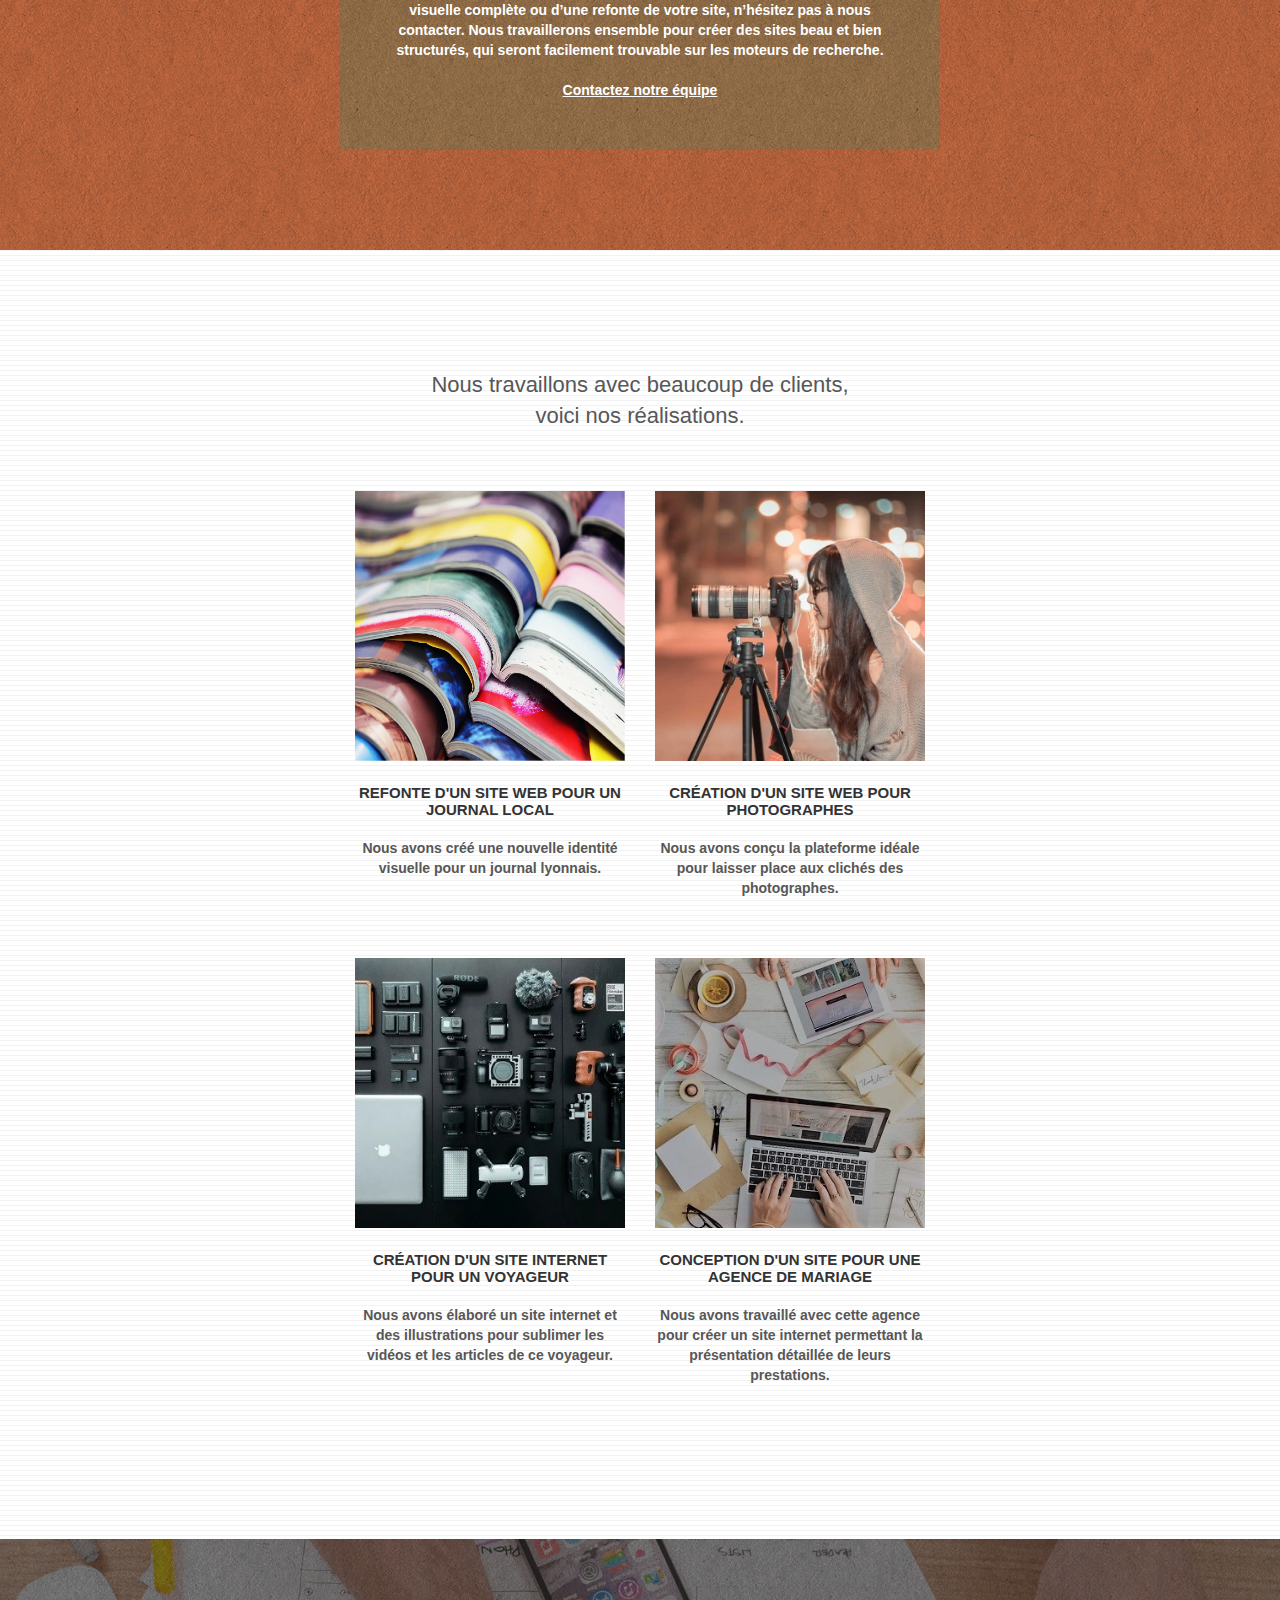
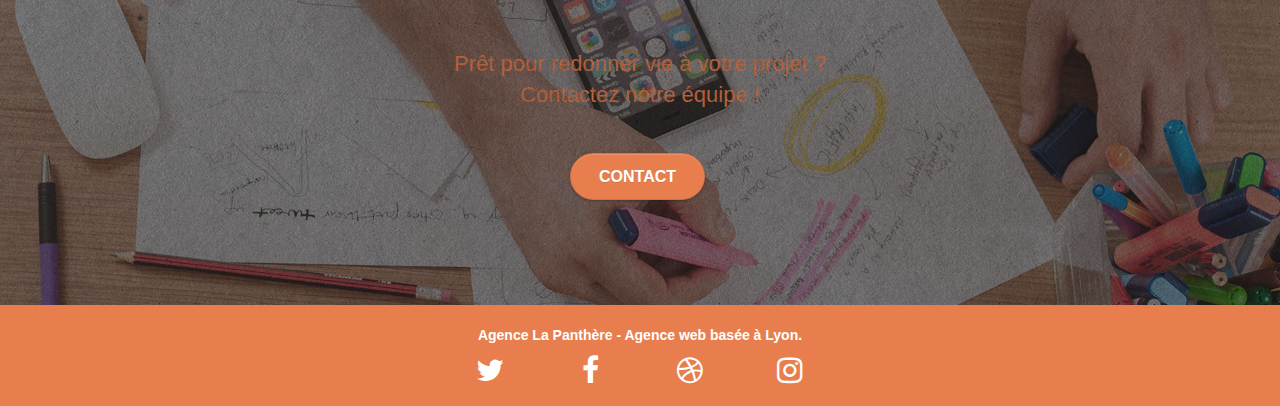
==== commit da711c2e: "modifications html" ====
--- a/index.html
+++ b/index.html
@@ -145,13 +145,13 @@
 <section class="bloc bgc-white bg-lines-h2-bg bg-repeat l-bloc" id="bloc-4-portfolio">
 	<div class="container bloc-lg">
 		<div class="row">
-			<div class="col-sm-12 text-center">
-				<img alt="agence web, agence web paris, web design paris, stratégie web" src="img/title2.png" />
+			<div class="rop">
+				<h2 class="description">Nous travaillons avec beaucoup de clients,<br>voici nos réalisations.</h2>
 			</div>
 		</div>
 		<div class="row tight-width-whitespace portfolio-row">
 			<div class="col-sm-6">
-				<a href="#" data-lightbox="img/1.jpg" data-gallery-id="gallery-1" data-caption="Refonte d'un site web pour un journal local" data-frame="snapshot-lb"><img src="img/1.jpg" alt="paris web design logo agence web meilleure agence et refonte site web journal" class="img-responsive portfolio-thumb"></a>
+				<a href="#" data-lightbox="img/1.webp" data-gallery-id="gallery-1" data-caption="Refonte d'un site web pour un journal local" data-frame="snapshot-lb"><img src="img/1.webp" alt="paris web design logo agence web meilleure agence et refonte site web journal" class="img-responsive portfolio-thumb"></a>
 				<h3 class="mg-md text-center">
 					Refonte d'un site web pour un journal local
 				</h3>
@@ -160,7 +160,7 @@
 				</p>
 			</div>
 			<div class="col-sm-6">
-				<a href="#" data-lightbox="img/2.jpg" data-gallery-id="gallery-1" data-caption="Création d'un site web pour photographes" data-frame="snapshot-lb"><img src="img/2.jpg" class="img-responsive portfolio-thumb" alt="paris web design logo agence web meilleure agence, Création d'un site web pour photographes"></a>
+				<a href="#" data-lightbox="img/2.webp" data-gallery-id="gallery-1" data-caption="Création d'un site web pour photographes" data-frame="snapshot-lb"><img src="img/2.webp" class="img-responsive portfolio-thumb" alt="paris web design logo agence web meilleure agence, Création d'un site web pour photographes"></a>
 				<h3 class="mg-md text-center">
 					Création d'un site web pour photographes
 				</h3>
@@ -171,7 +171,7 @@
 		</div>
 		<div class="row tight-width-whitespace portfolio-row">
 			<div class="col-sm-6">
-				<a href="#" data-lightbox="img/3.bmp" data-gallery-id="gallery-1" data-caption="Création d'un site internet pour un voyageur" data-frame="snapshot-lb"><img src="img/3.bmp" class="img-responsive portfolio-thumb" alt="paris web design logo agence web meilleure agence, Création d'un site web pour voyageur"></a>
+				<a href="#" data-lightbox="img/3.webp" data-gallery-id="gallery-1" data-caption="Création d'un site internet pour un voyageur" data-frame="snapshot-lb"><img src="img/3.webp" class="img-responsive portfolio-thumb" alt="paris web design logo agence web meilleure agence, Création d'un site web pour voyageur"></a>
 				<h3 class="mg-md text-center">
 					Création d'un site internet pour un voyageur
 				</h3>
@@ -180,7 +180,7 @@
 				</p>
 			</div>
 			<div class="col-sm-6">
-				<a href="#" data-lightbox="img/4.bmp" data-gallery-id="gallery-1" data-caption="Conception d'un site pour une agence de mariage" data-frame="snapshot-lb"><img src="img/4.bmp" class="img-responsive portfolio-thumb" alt="paris web design logo agence web meilleure agence, Création d'un site web pour agence de mariage"></a>
+				<a href="#" data-lightbox="img/4.webp" data-gallery-id="gallery-1" data-caption="Conception d'un site pour une agence de mariage" data-frame="snapshot-lb"><img src="img/4.webp" class="img-responsive portfolio-thumb" alt="paris web design logo agence web meilleure agence, Création d'un site web pour agence de mariage"></a>
 				<h3 class="mg-md text-center">
 					Conception d'un site pour une agence de mariage
 				</h3>
--- a/style.css
+++ b/style.css
@@ -133,7 +133,7 @@
 .d-bloc h5 a,
 .d-bloc h6 a,
 .d-bloc p a {
-    color: rgba(255, 255, 255, .6);
+    color: rgb(255, 255, 255);
 }
 
 .d-bloc .a-btn:hover,
@@ -677,7 +677,8 @@
 }
 
 p {
-    font-size: 12px;
+    font-size: 14px;
+    font-weight: 600;
 }
 
 blockquote {
@@ -694,6 +695,7 @@
 
 figcaption {
     font-size: 18px;
+    color:#727272;
    
 }
 
@@ -798,15 +800,15 @@
 }
 
 .bgc-atomic-tangerine {
-    background-color: #F3976C;
+    background-color: #e87e4d;
 }
 
 .tc-white {
-    color: #F3976C!important;
+    color: #e87e4d!important;
 }
 
 .btn-atomic-tangerine {
-    background: #F3976C;
+    background: #e87e4d;
     color: #FFFFFF!important;
 }
 
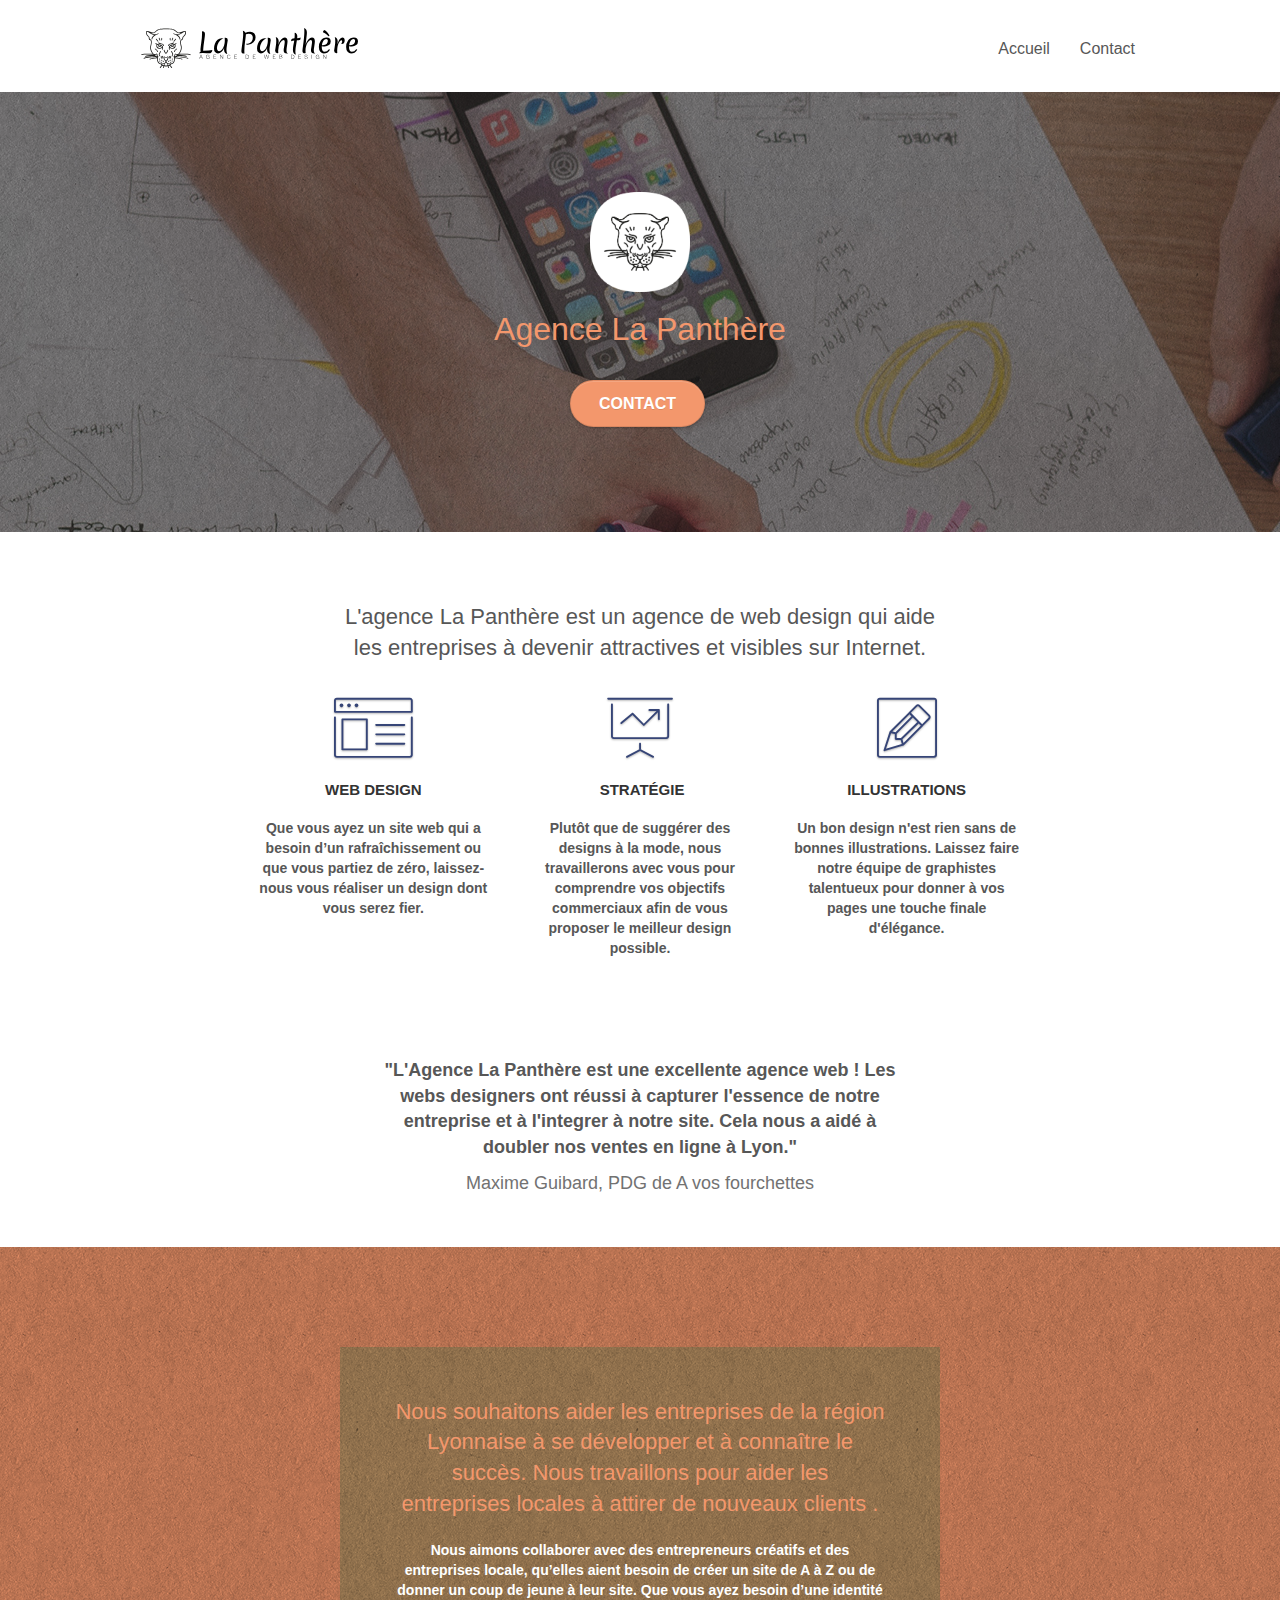
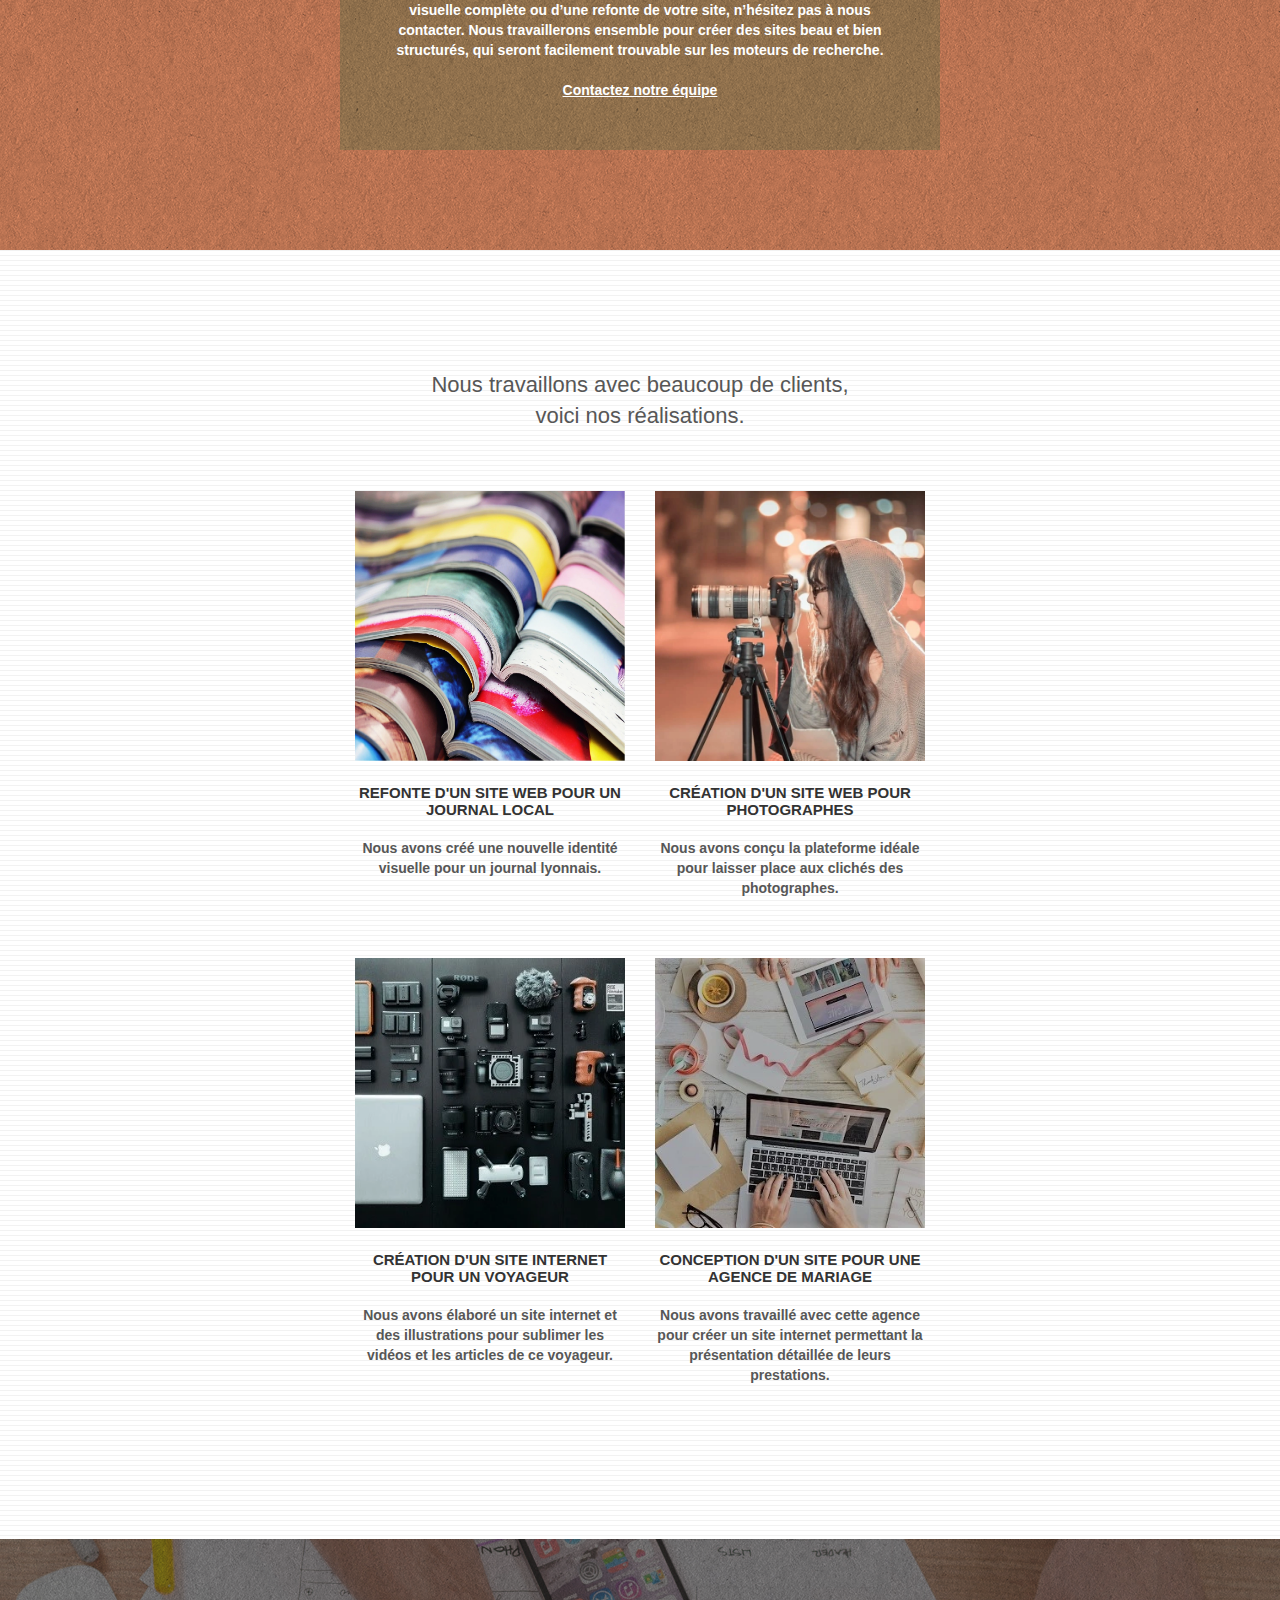
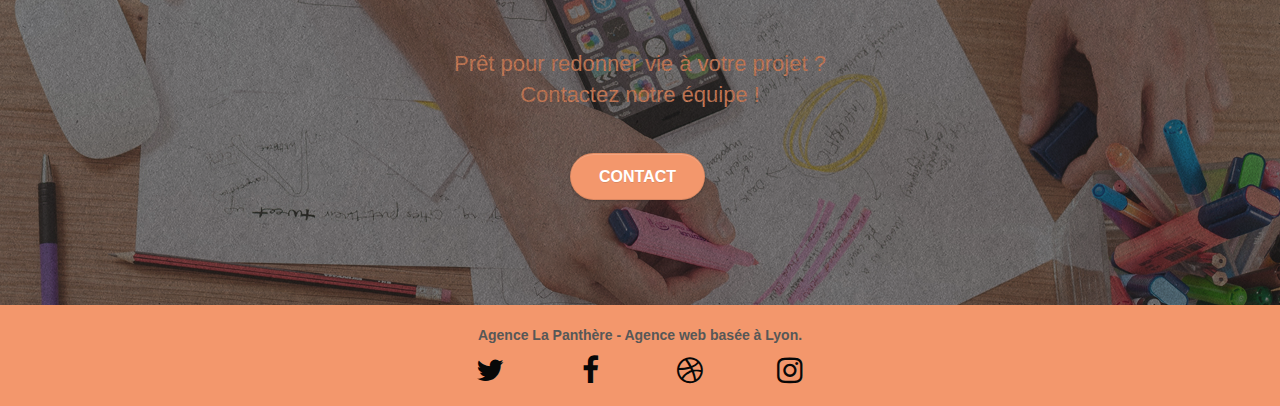
==== commit fd31a4b5: "mise à jour projet" ====
--- a/index.html
+++ b/index.html
@@ -213,7 +213,7 @@
 	<div class="container bloc-sm">
 		<div class="row">
 			<div class="col-sm-12">
-				<p class="text-center white">
+				<p class="text-center">
 					Agence La Panthère - Agence web basée à Lyon.
 				</p>
 				<div class="row row-no-gutters social">
--- a/style.css
+++ b/style.css
@@ -10,7 +10,7 @@
 a,
 button {
     transition: all .3s ease-in-out;
-    outline: none!important;
+
 }
 
 a:hover {
@@ -133,7 +133,7 @@
 .d-bloc h5 a,
 .d-bloc h6 a,
 .d-bloc p a {
-    color: rgb(255, 255, 255);
+    color: rgb(8, 8, 8);
 }
 
 .d-bloc .a-btn:hover,
@@ -460,9 +460,6 @@
     background: rgba(0, 0, 0, .3);
 }
 
-button {
-    outline: none!important;
-}
 
 .btn-rd {
     border-radius: 40px;
@@ -800,15 +797,15 @@
 }
 
 .bgc-atomic-tangerine {
-    background-color: #e87e4d;
+    background-color: #F3976C;
 }
 
 .tc-white {
-    color: #e87e4d!important;
+    color: #F3976C!important;
 }
 
 .btn-atomic-tangerine {
-    background: #e87e4d;
+    background: #F3976C;
     color: #FFFFFF!important;
 }
 
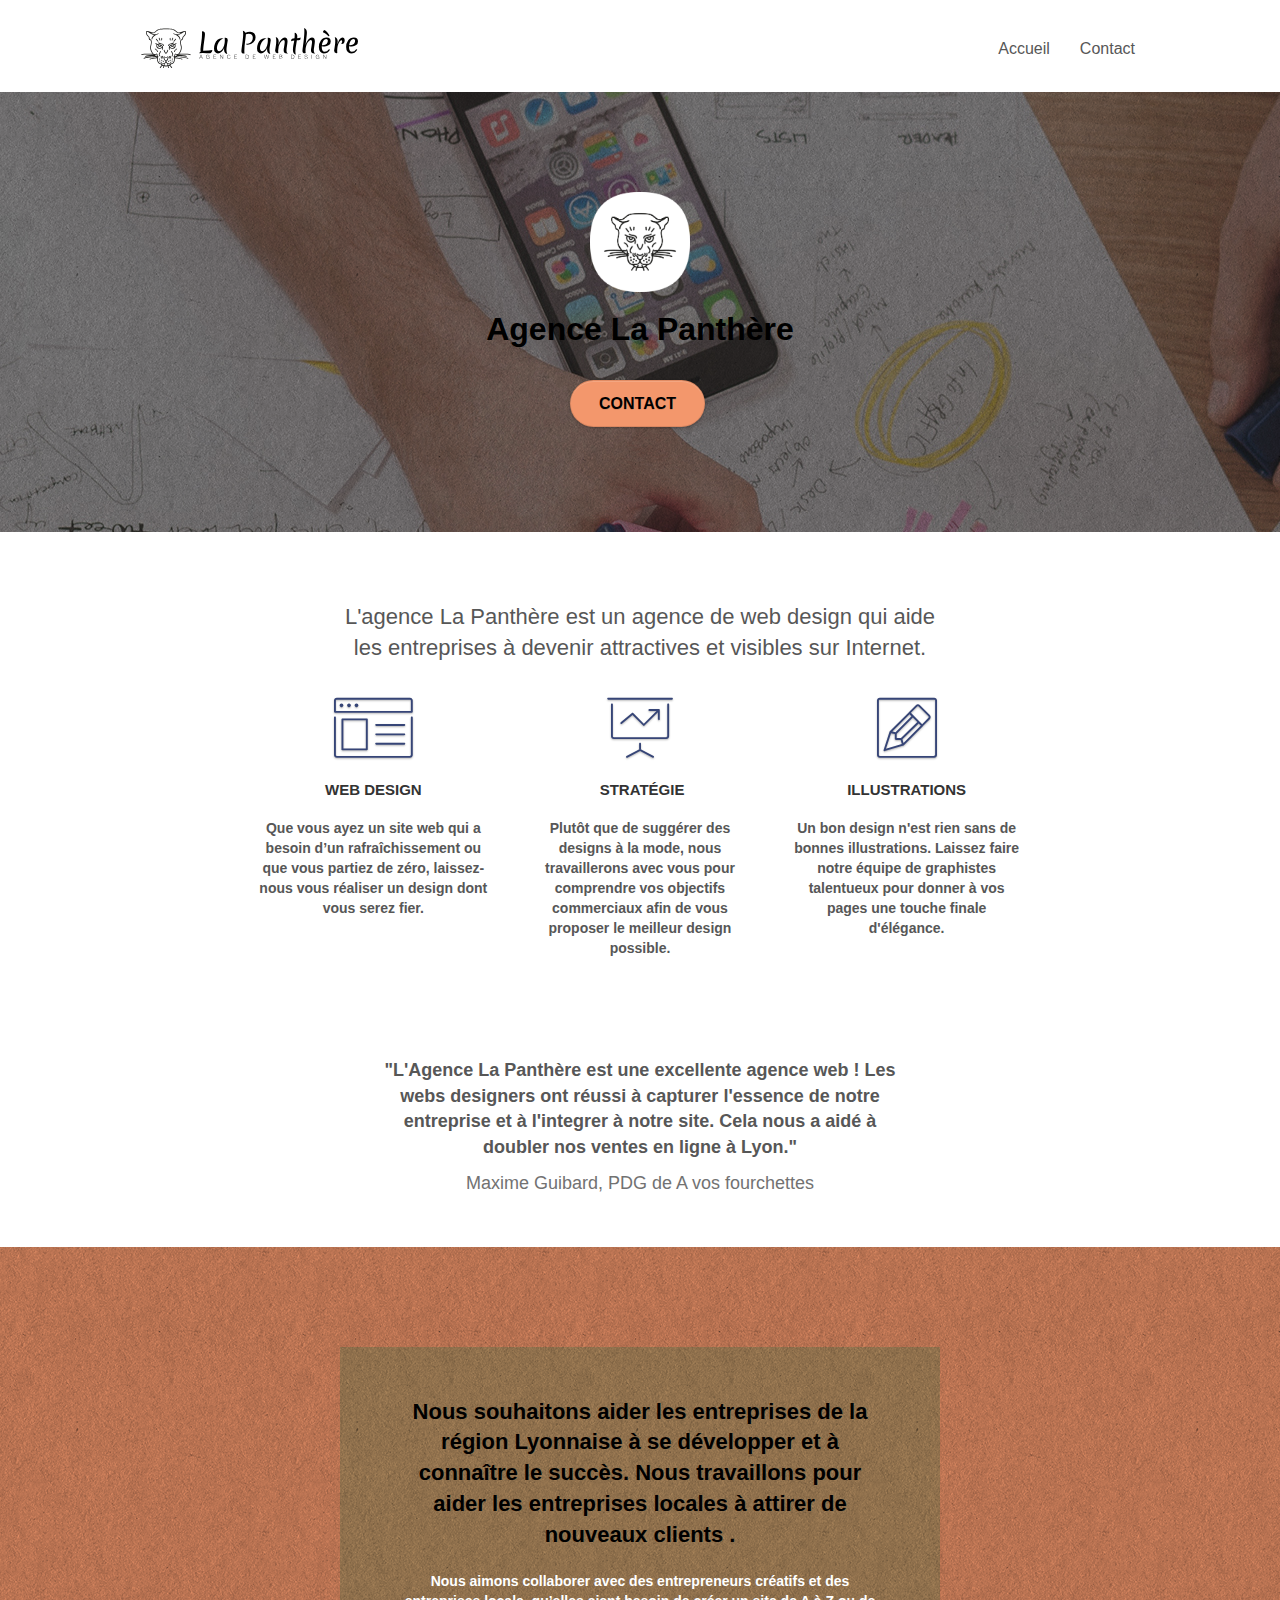
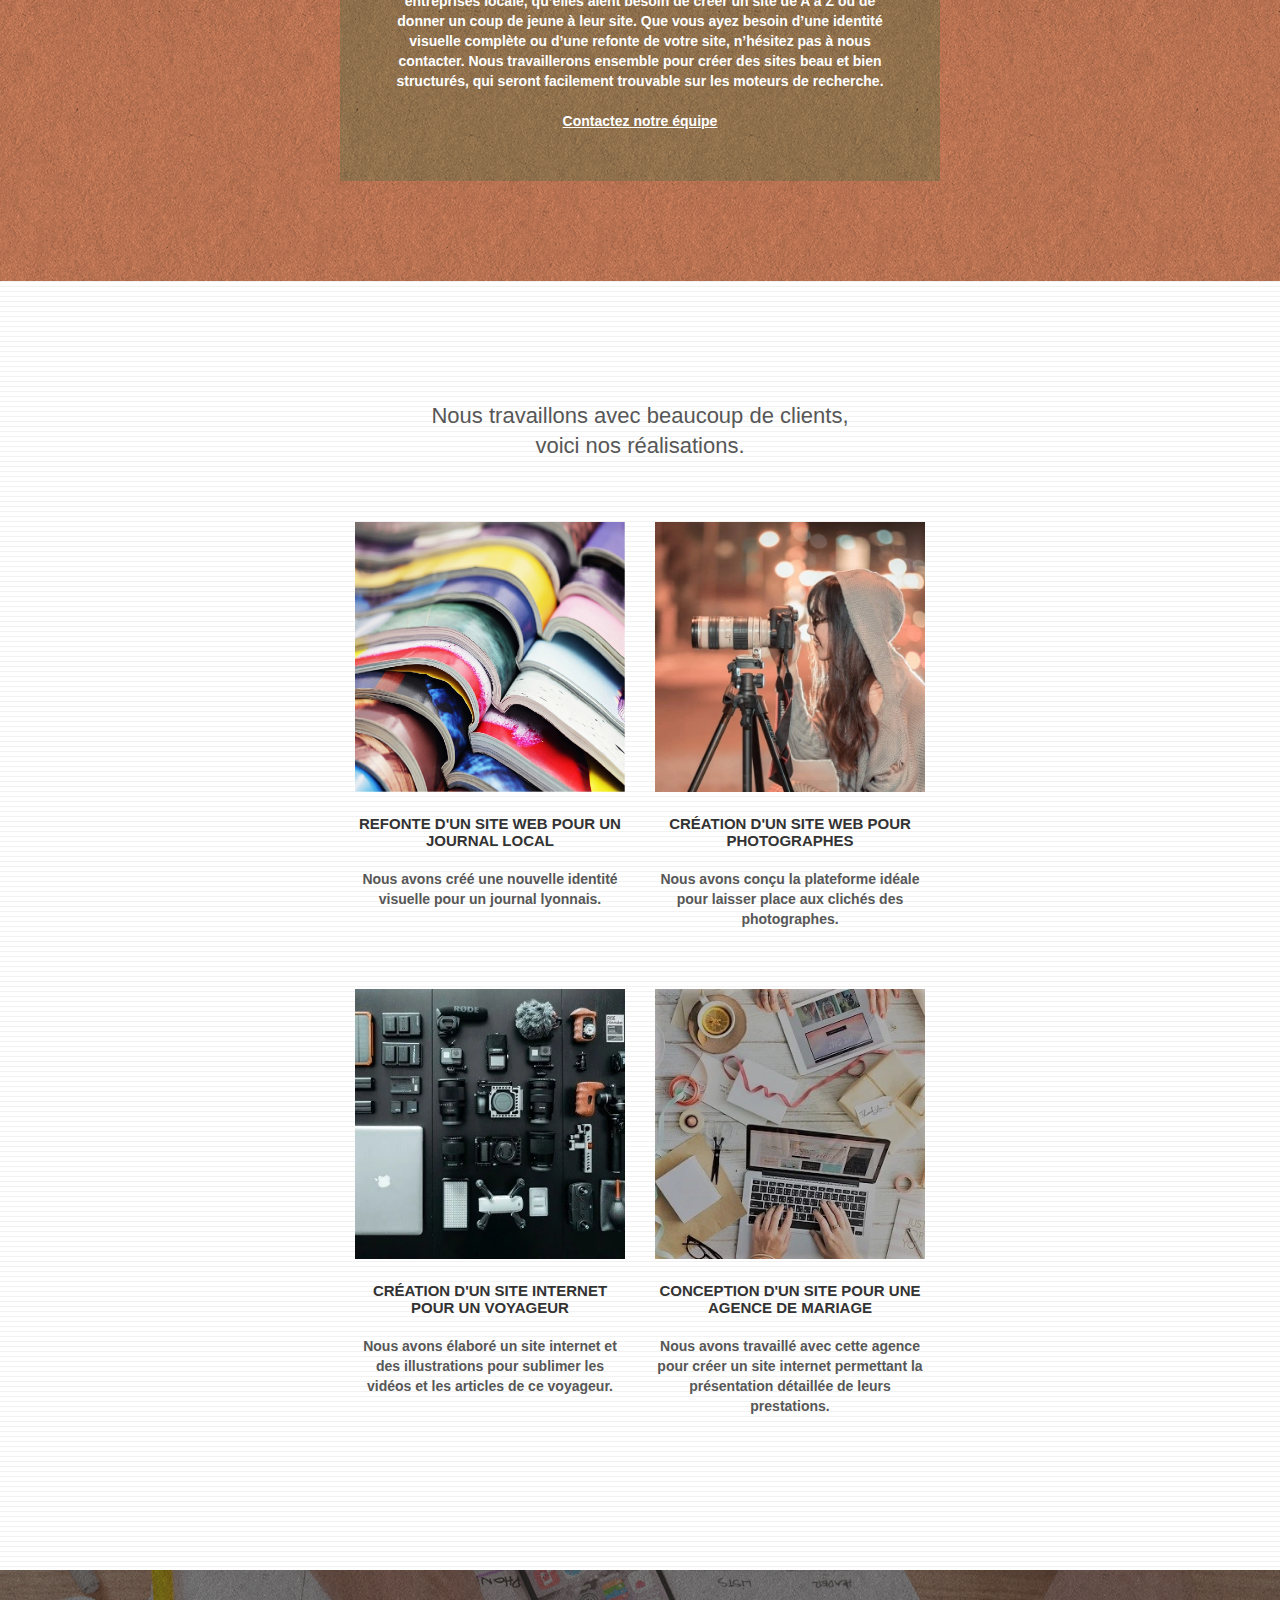
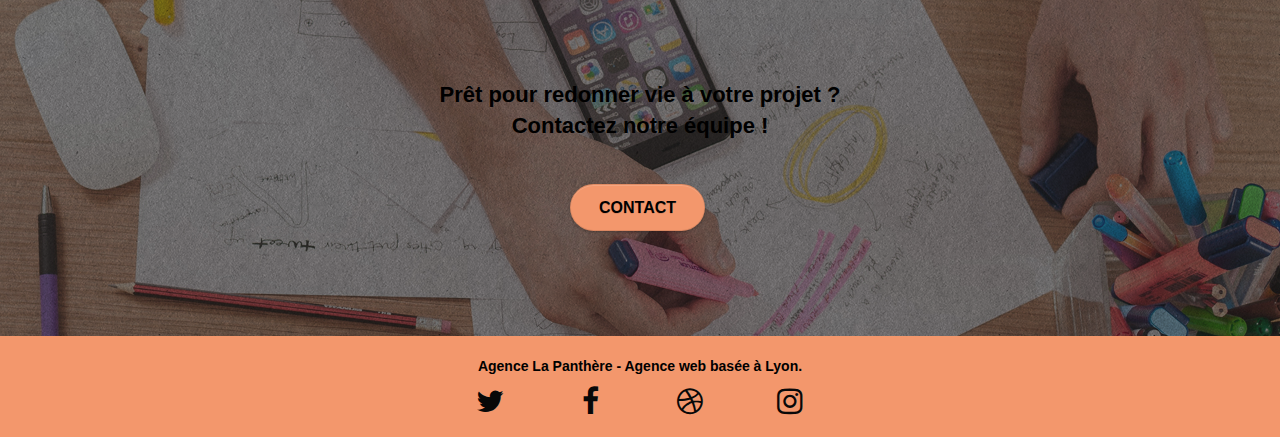
==== commit 9204cc0f: "modifications" ====
--- a/index.html
+++ b/index.html
@@ -213,7 +213,7 @@
 	<div class="container bloc-sm">
 		<div class="row">
 			<div class="col-sm-12">
-				<p class="text-center">
+				<p class="text-center tc-white">
 					Agence La Panthère - Agence web basée à Lyon.
 				</p>
 				<div class="row row-no-gutters social">
--- a/style.css
+++ b/style.css
@@ -100,7 +100,7 @@
 }
 
 .d-bloc {
-    color: rgba(255, 255, 255, .7);
+    color: rgba(231, 127, 1, 0.7);
 }
 
 .d-bloc button:hover {
@@ -765,6 +765,10 @@
     color: #FFFFFF!important;
 }
 
+.black {
+    color: #000000;
+}
+
 .portfolio-thumb {
     margin-bottom: 24px;
 }
@@ -801,12 +805,13 @@
 }
 
 .tc-white {
-    color: #F3976C!important;
+    color: #000000!important;
+    font-weight: 600;
 }
 
 .btn-atomic-tangerine {
     background: #F3976C;
-    color: #FFFFFF!important;
+    color: #000000!important;
 }
 
 .btn-atomic-tangerine:hover {
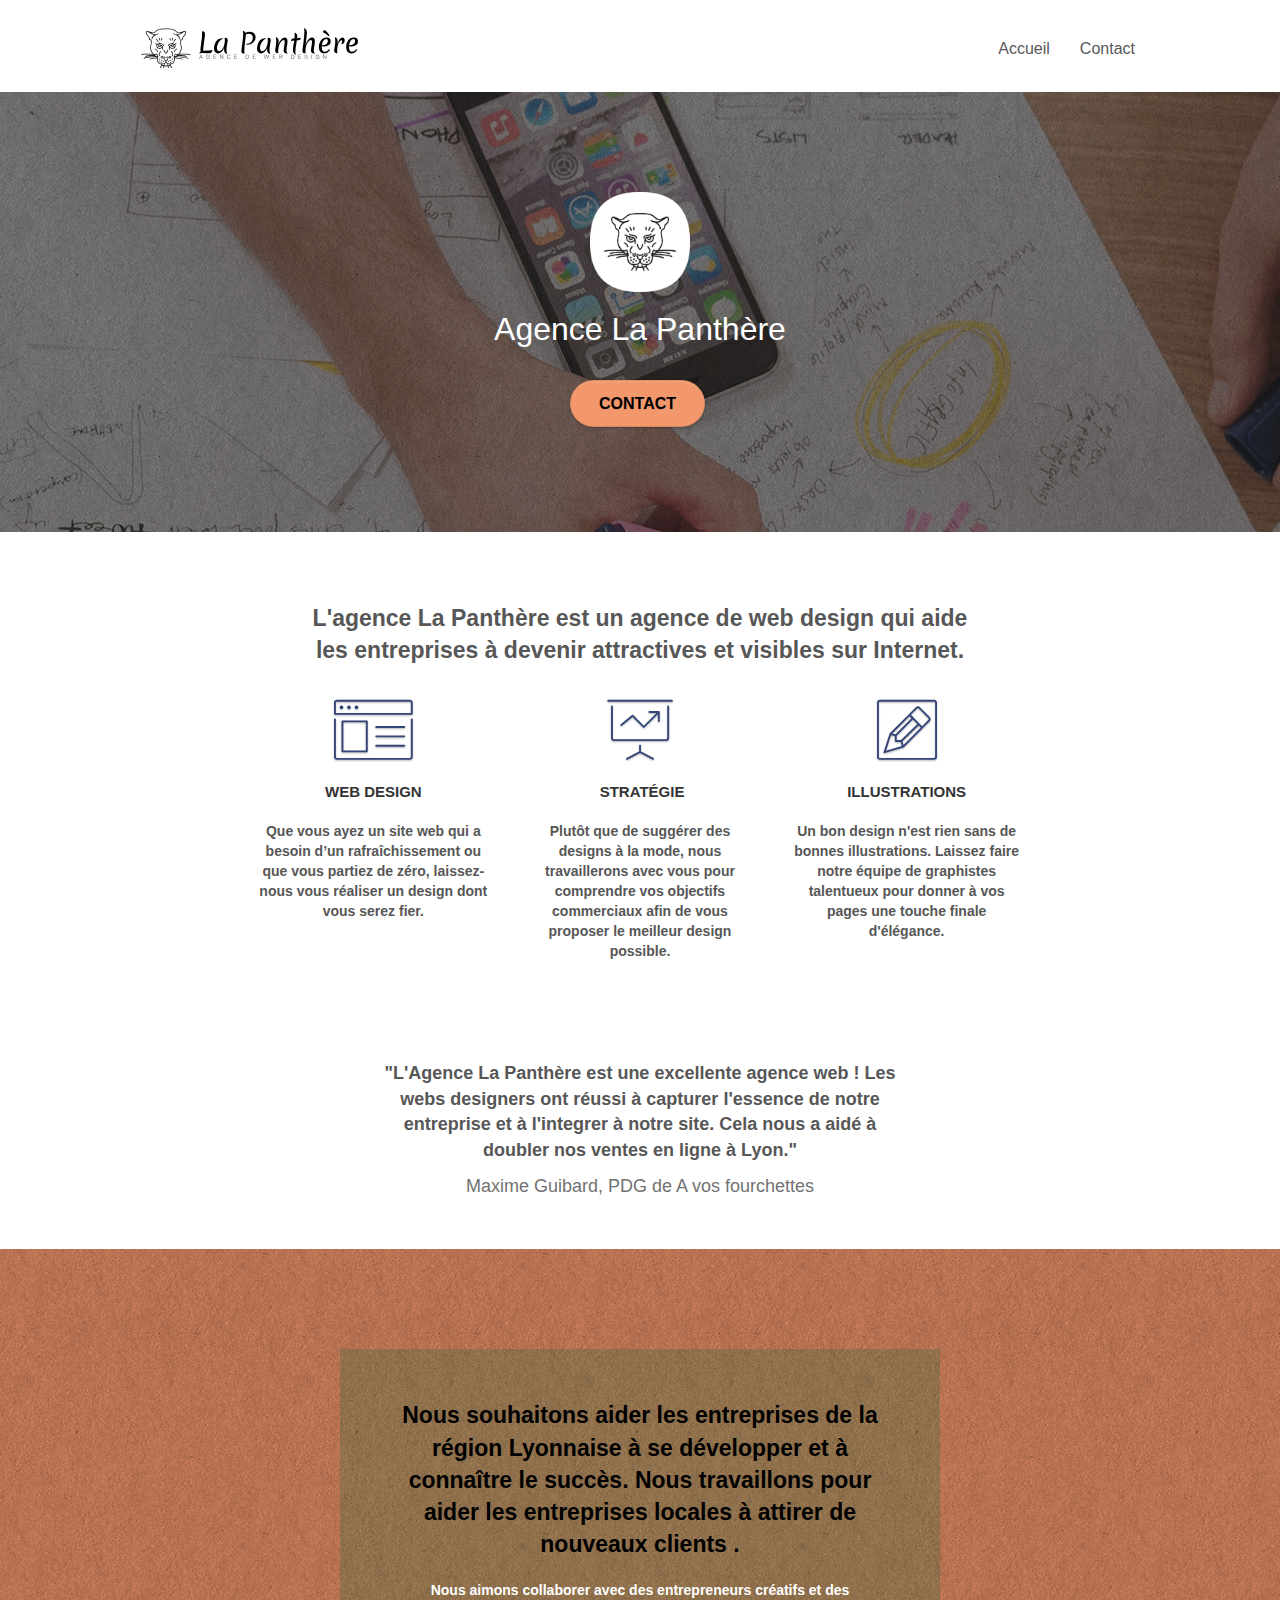
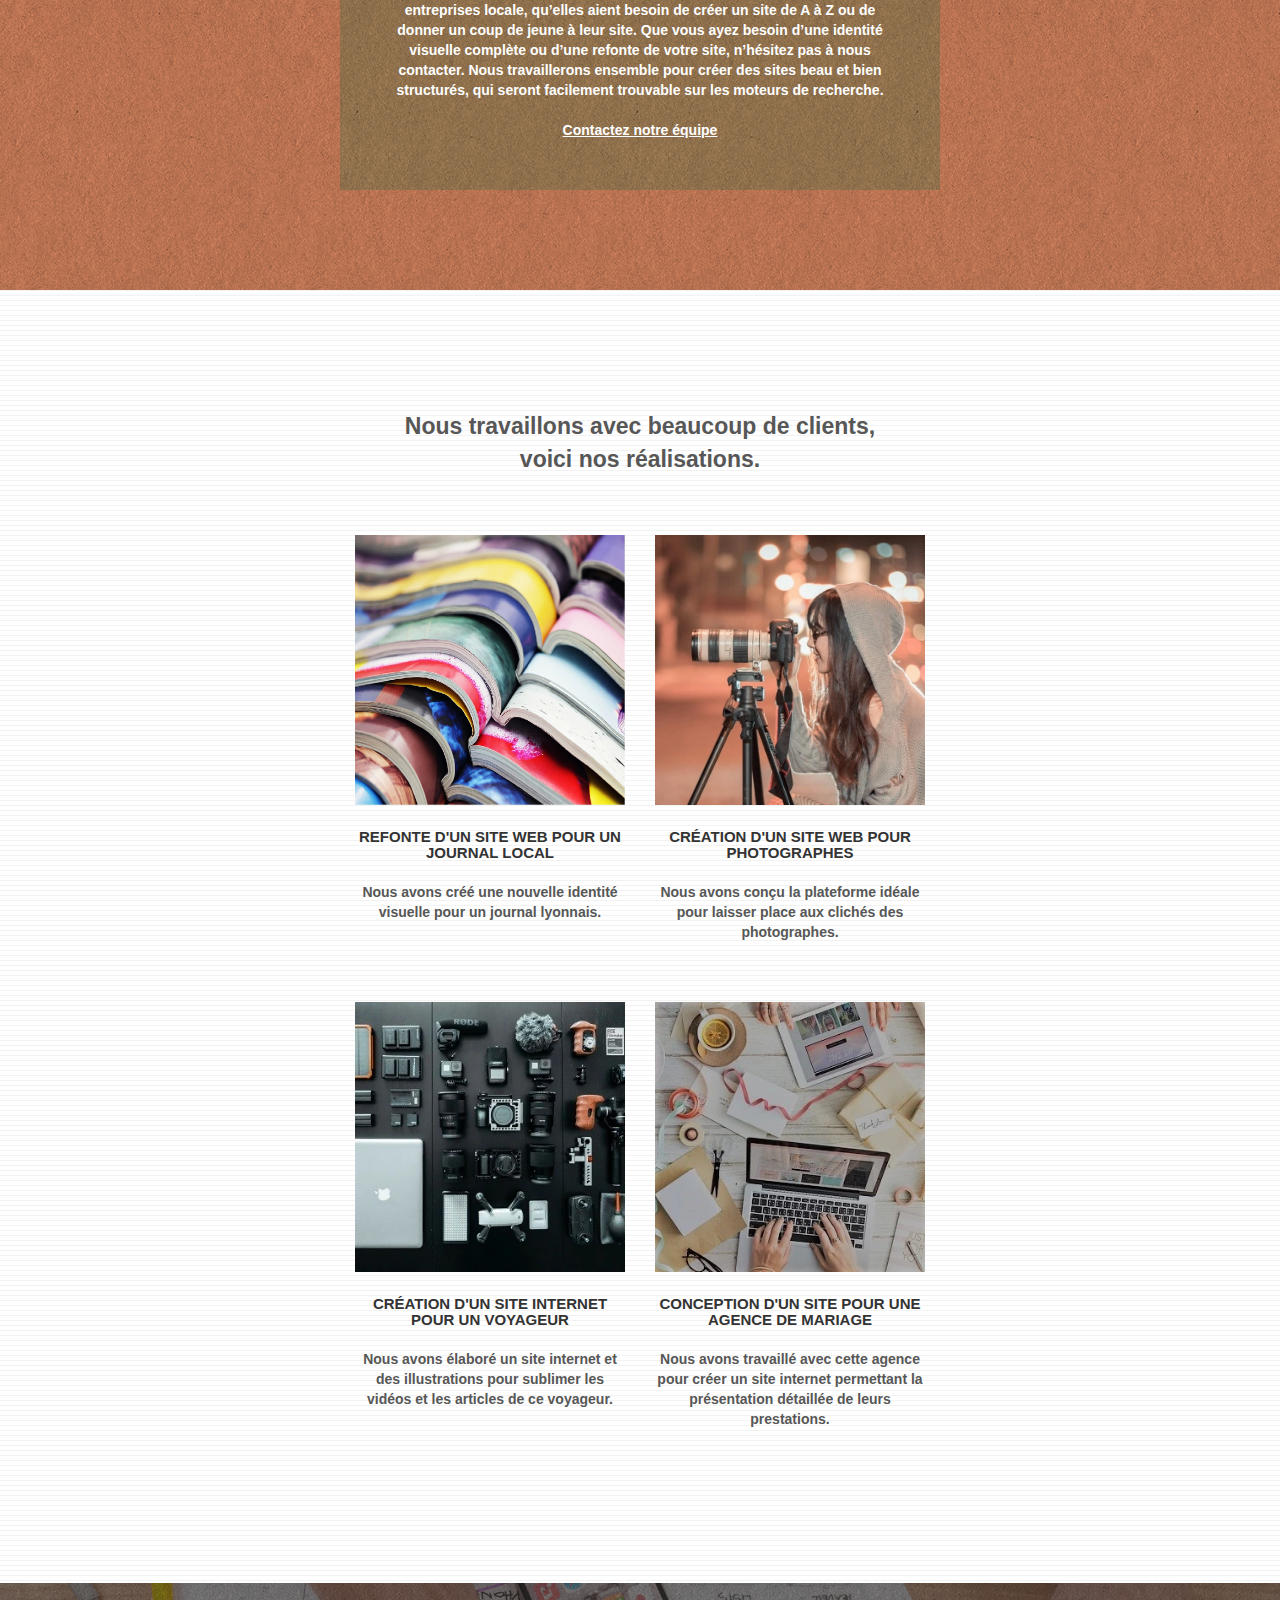
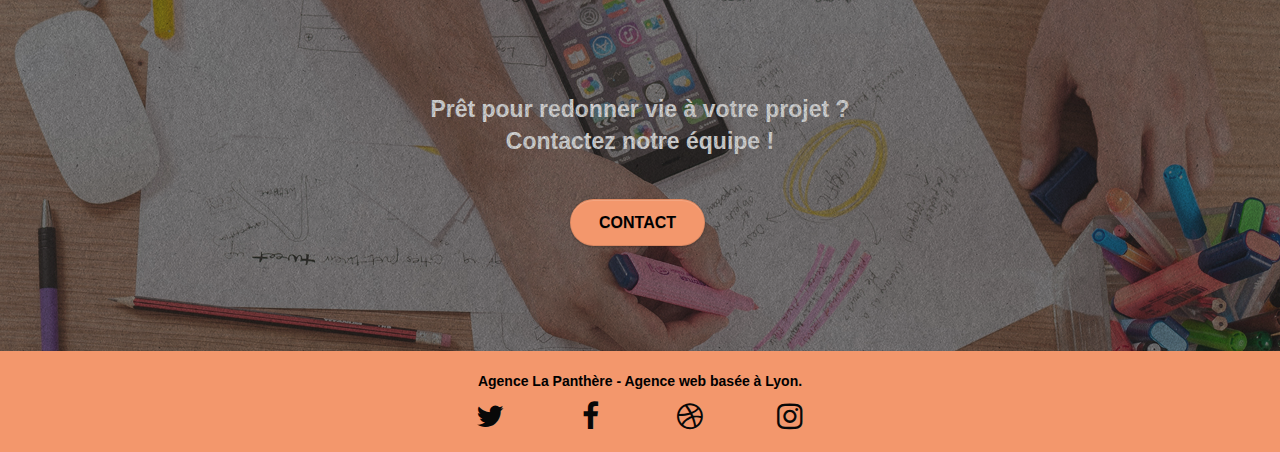
==== commit 9df261e1: "modifications" ====
--- a/index.html
+++ b/index.html
@@ -59,7 +59,7 @@
 		<div class="row tight-width-whitespace">
 			<div class="col-sm-12">
 				<img src="img/logo.png" class="center-block image-resize-mode" width="100" alt="Agence La Panthère, agence web paris, création logo paris">
-				<h1 class="text-center hero-bloc-text tc-white ">
+				<h1 class="text-center hero-bloc-text white ">
 					Agence La Panthère
 				</h1>
 				<div class="text-center">
@@ -197,7 +197,7 @@
 <section class="bloc bgc-dark-slate-blue bg-banniere d-bloc bloc-bg-texture texture-paper" id="bloc-5-cta">
 	<div class="container bloc-lg">
 		<div class="row">
-			<h2 class="mg-md text-center tc-white">
+			<h2 class="mg-md text-center white">
 				Prêt pour redonner vie à votre projet ?<br>Contactez notre équipe !
 			</h2>
 			<div class="col-sm-12 text-center">
--- a/style.css
+++ b/style.css
@@ -731,8 +731,10 @@
 }
 
 h2 {
-    font-size: 22px;
+    font-size: 23px;
     line-height: 1.4em;
+    font-weight: bold;
+    opacity: 1;
 }
 
 h3 {
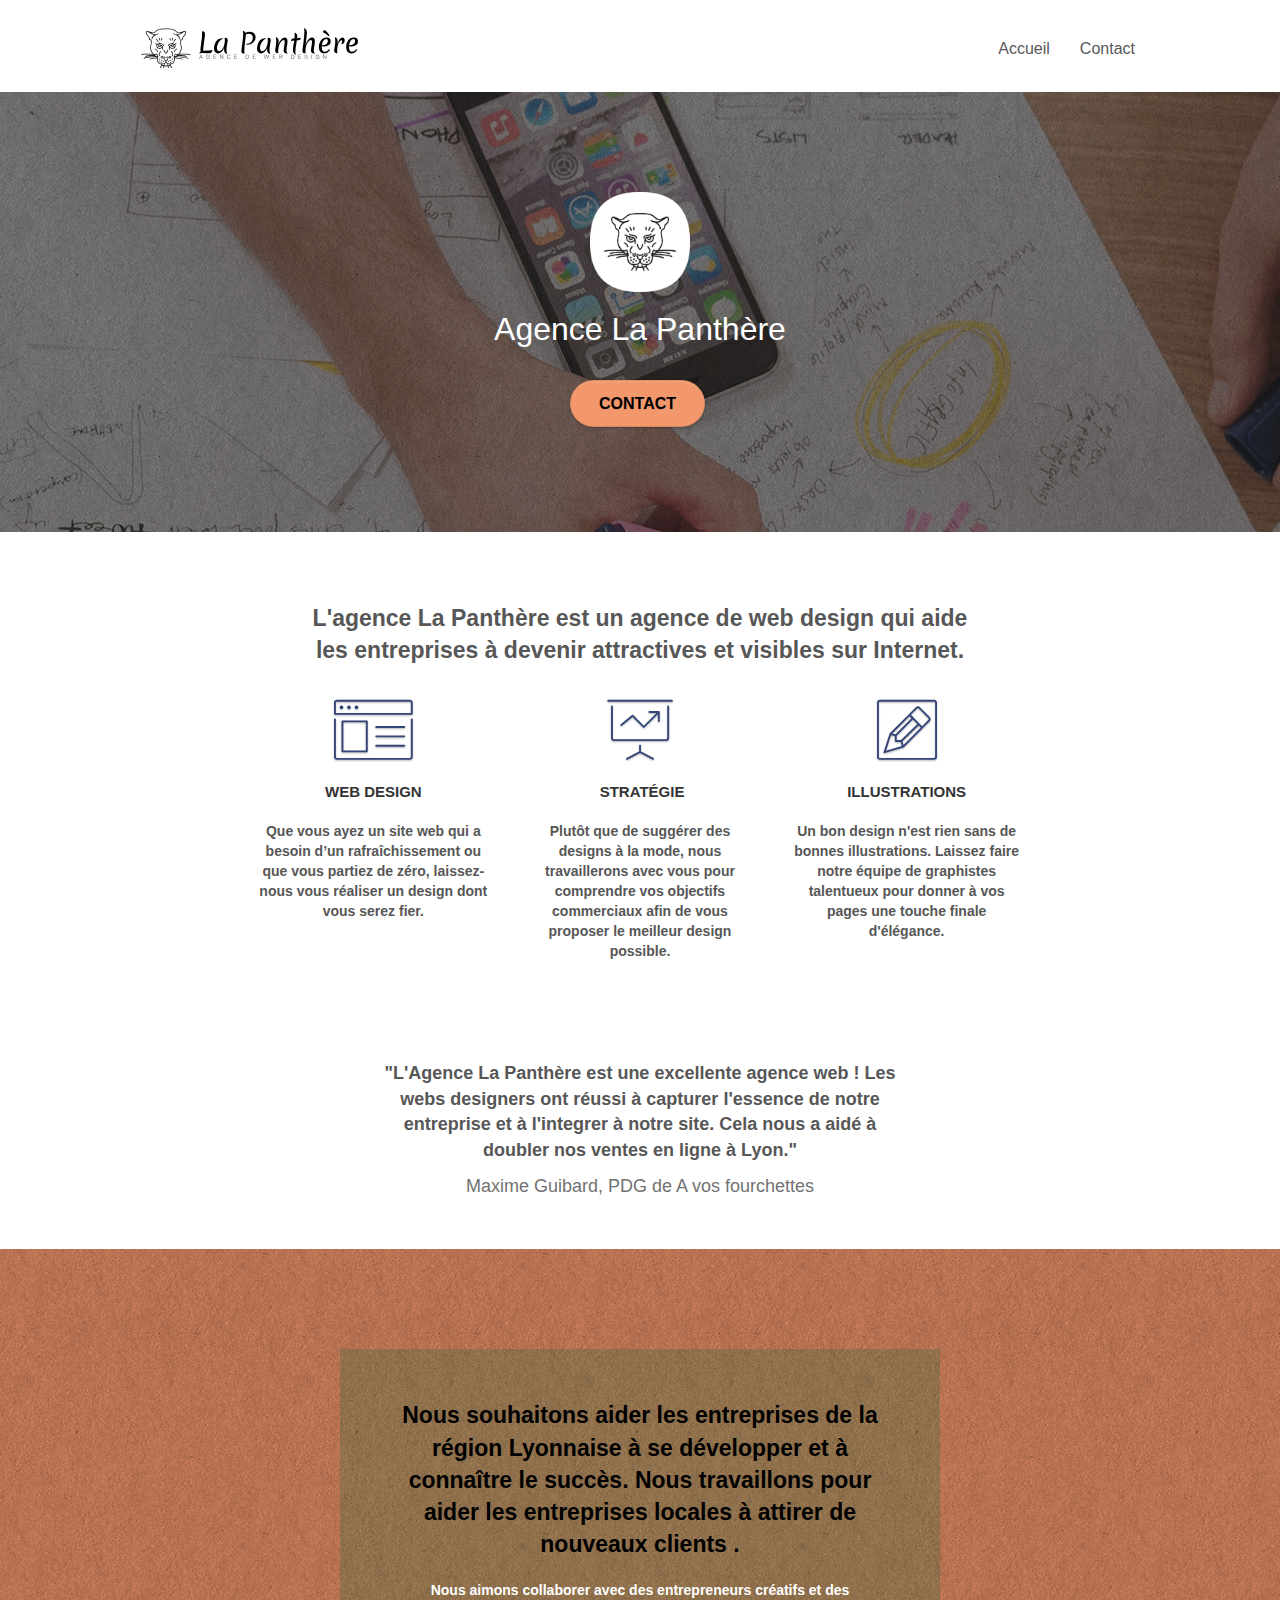
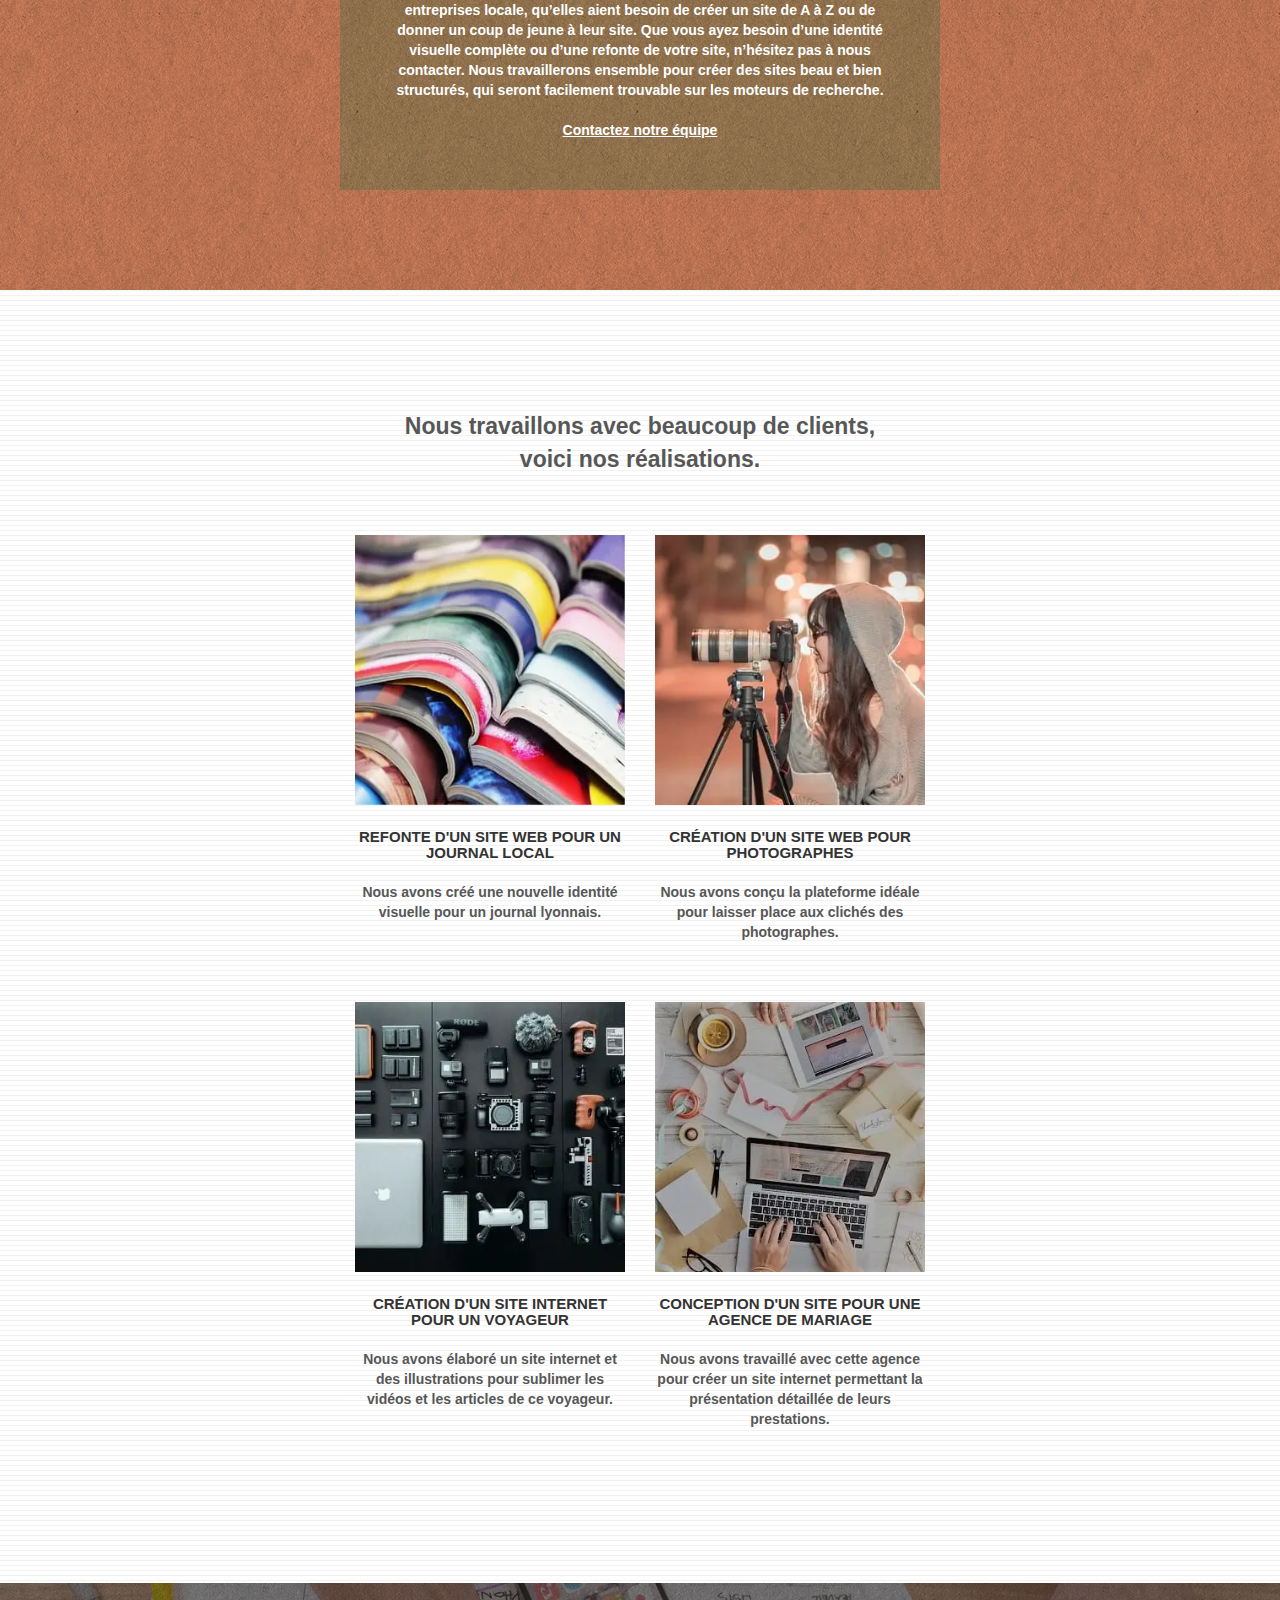
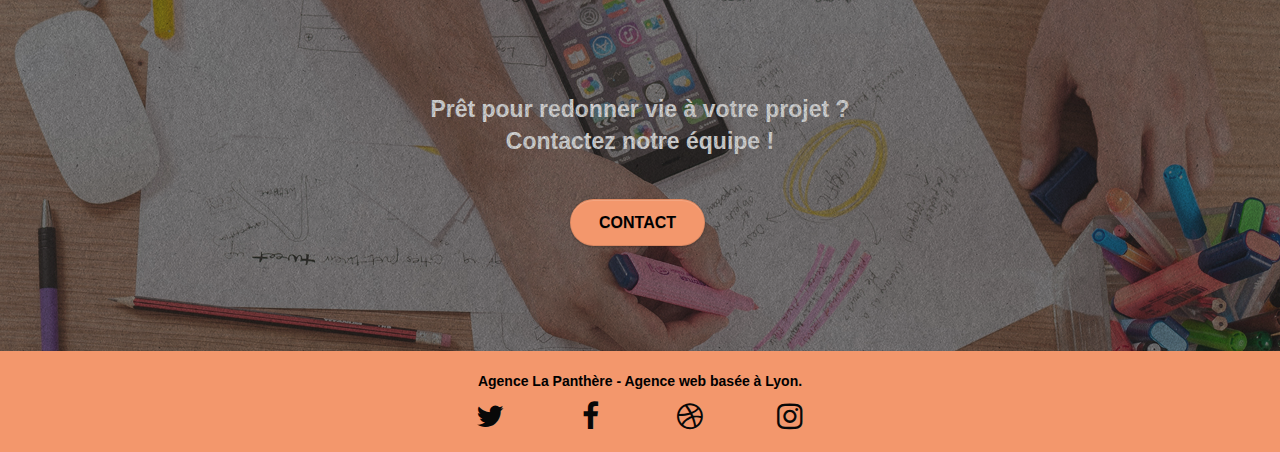
==== commit 76676441: "modifications" ====
--- a/index.html
+++ b/index.html
@@ -2,7 +2,6 @@
 <html lang="fr">
 <head>
     <meta charset="utf-8">
-    <meta name="keywords" content="seo, google, site web, site internet, agence design paris, agence design Lyon, agence design,agence design,agence design,agence design,agence design,agence design,agence design,agence design">
     <meta name="description" content="Notre agence propose la création de sites web sur mesure. Notre équipe de designers créatifs, de développeurs talentueux et de spécialistes du marketing numérique expérimentés, La Panthère offre une gamme complète de services de conception et de développement web.">
     <meta name="viewport" content="width=device-width, initial-scale=1.0, viewport-fit=cover">
     <link rel="shortcut icon" type="image/png" href="favicon.jpg">
